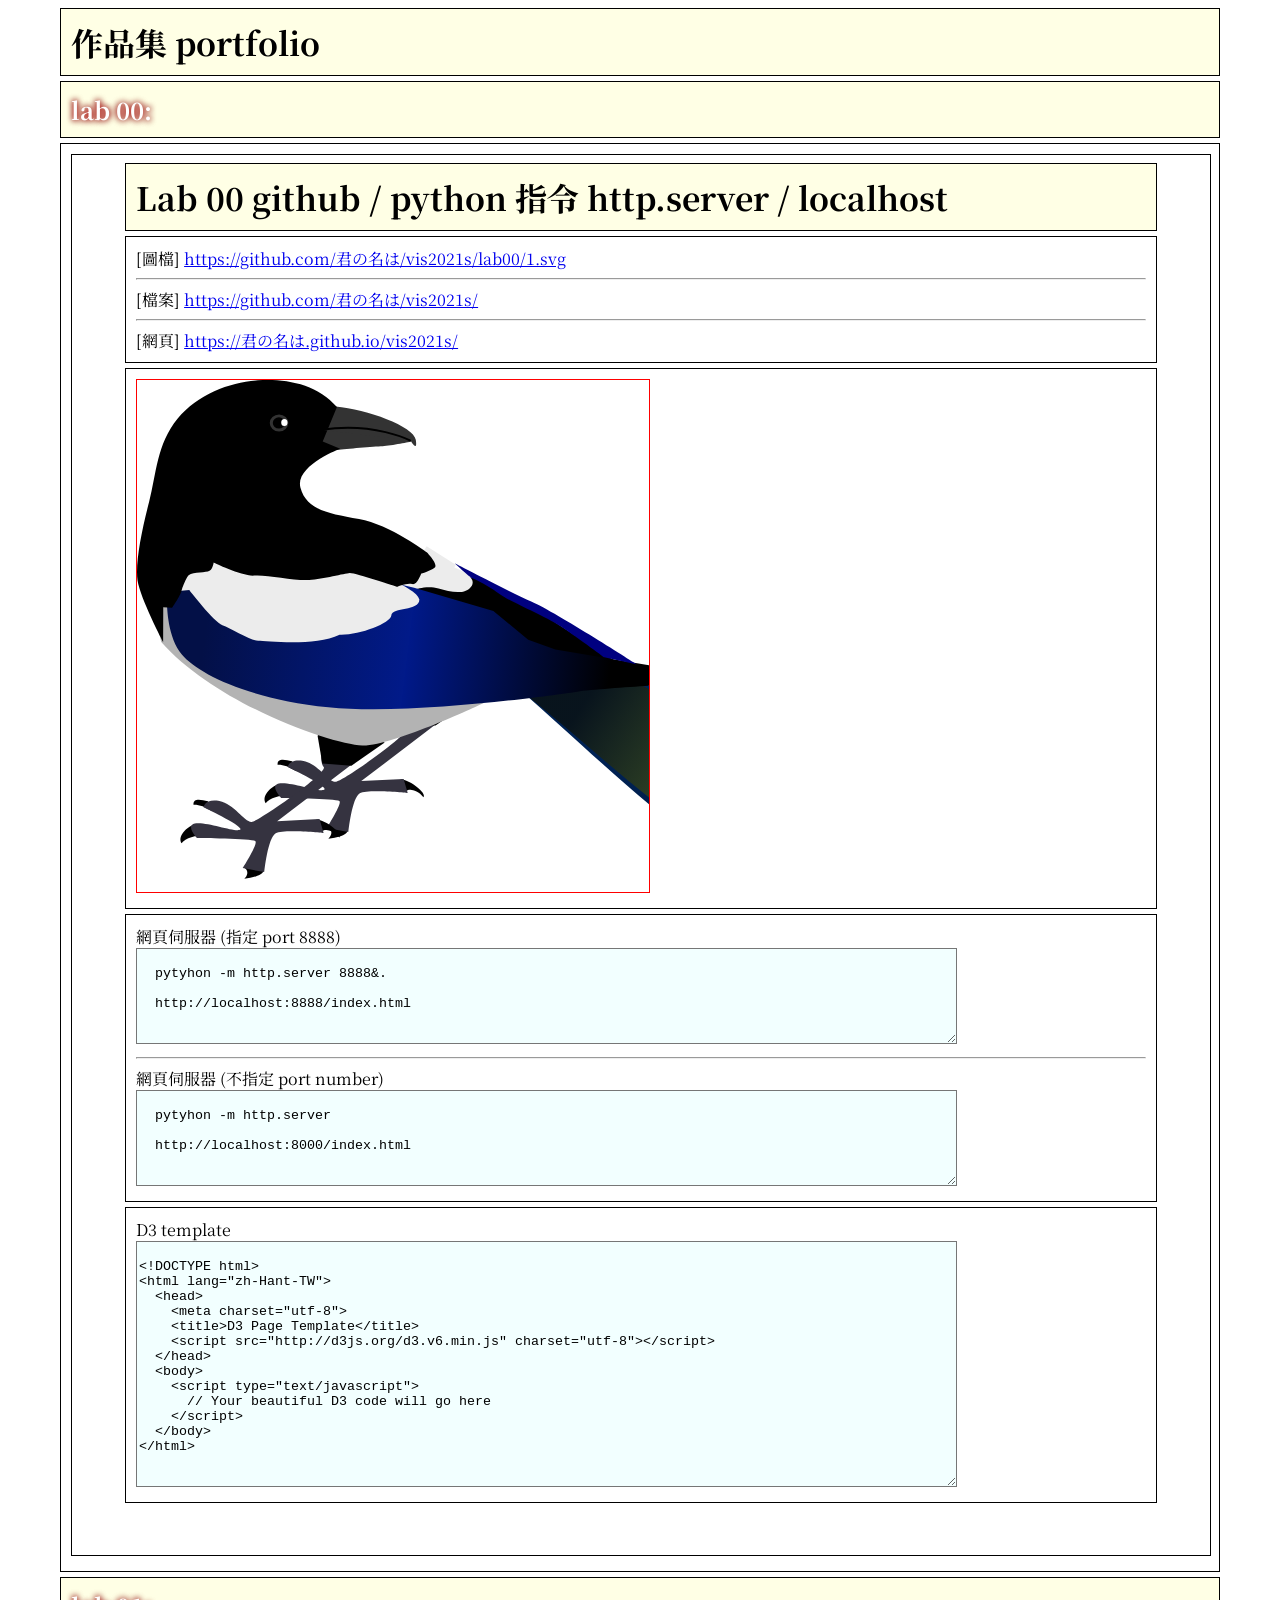
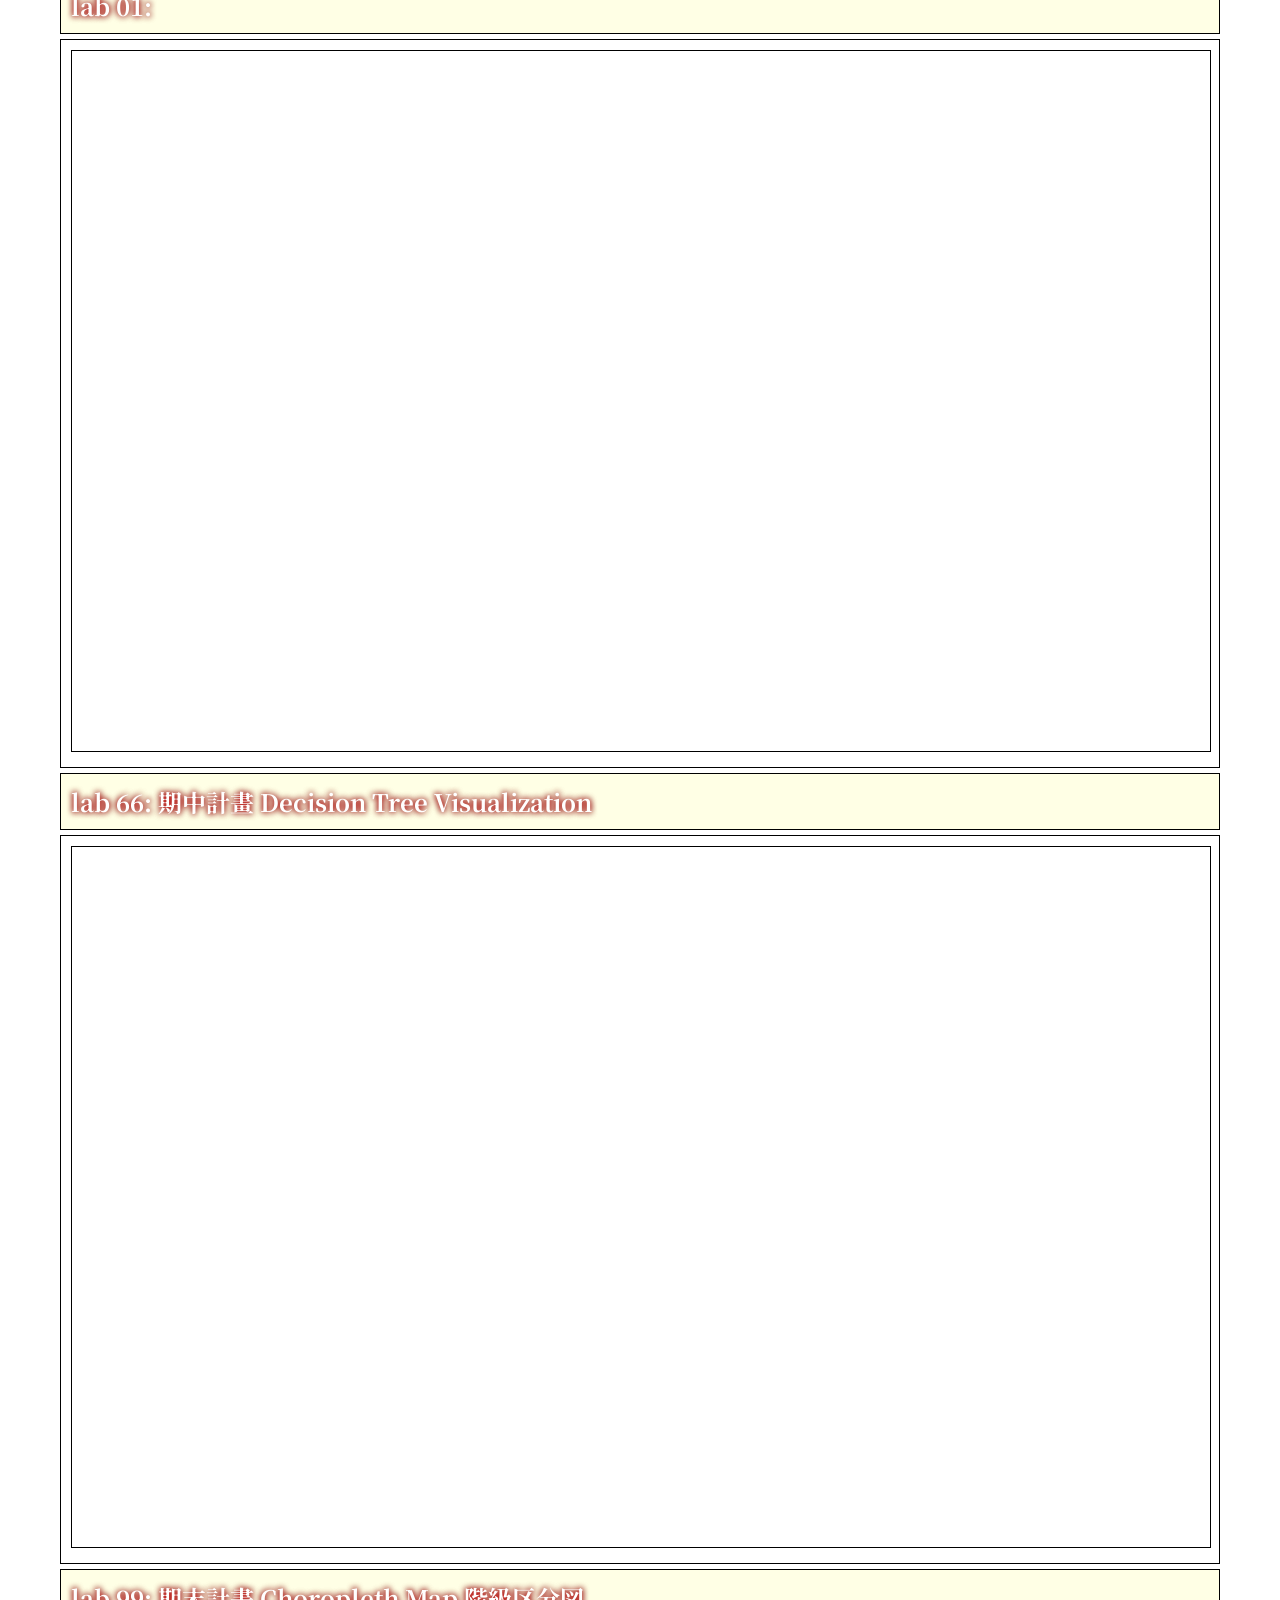
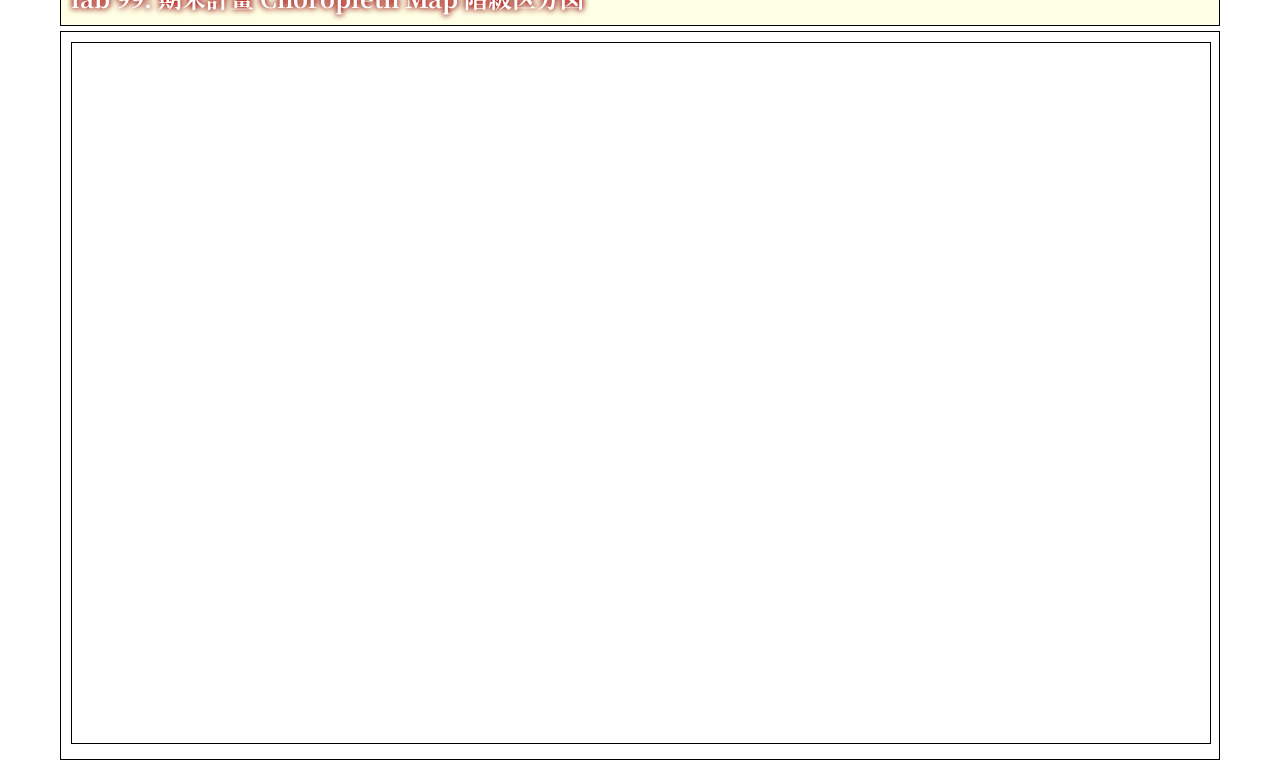
==== index.html @ 49a942c2 "first commit" ====
<!DOCTYPE html>
<html lang="zh-Hant-TW">
<head>
    <meta charset="utf-8">
    <title>作品集</title>
    <script src="http://d3js.org/d3.v6.min.js" charset="utf-8"></script>
    <style type="text/css">
      @import url('https://fonts.googleapis.com/css2?family=Noto+Serif+JP:wght@900&display=swap');

      h1 {
        background-color: rgba(255, 255, 0, 0.1);
        font-family: 'Noto Serif JP', serif;
        font-size: 24pt;
        border: solid 1px black;
        width: 90%;
        margin: 5px auto;
        padding: 10px;
      }

      h3 {
        background-color: rgba(255, 255, 0, 0.1);
        color: white; 
        text-shadow: 0 0 6px #FF0000, 0 0 6px #000000;
        font-family: 'Noto Serif JP', serif;
        font-size: 18pt;
        border: solid 1px black;
        width: 90%;
        margin: 5px auto;
        padding: 10px;
      }

      div {
        font-family: 'Noto Serif JP', serif;
        font-size: 12pt;
        border: solid 1px black;
        width: 90%;
        margin: 5px auto;
        padding: 10px;
      }

      iframe:hover, div:hover, ul:hover, h1:hover, h3:hover {
        background-color: rgba(255, 255, 128, 0.1);
        /* offset-x | offset-y | blur-radius | spread-radius | color */
        box-shadow: 0px 0px 5px 5px rgba(128, 255, 255, 0.5);
      }

      iframe {
        border: 1px black solid;
      }
    </style>
</head>
<body>



<h1>作品集 portfolio</h1>

<h3> lab 00: </h3>
<div>
    <iframe src="./lab00/index.html" width="100%" height="1400" seamless="seamless" scrolling="yes" frameborder="0" allowtransparency="true"> </iframe>
</div>

<h3> lab 01: </h3>
<div>
    <iframe src="./lab01/index.html" width="100%" height="700" seamless="seamless" scrolling="yes" frameborder="0" allowtransparency="true"> </iframe>
</div>

<h3> lab 66: 期中計畫 Decision Tree Visualization </h3>
<div>
    <iframe src="./lab99/index.html" width="100%" height="700" seamless="seamless" scrolling="yes" frameborder="0" allowtransparency="true"> </iframe>
</div>

<h3> lab 99: 期末計畫  Choropleth Map 階級区分図 </h3>
<div>
    <iframe src="./lab99/index.html" width="100%" height="700" seamless="seamless" scrolling="yes" frameborder="0" allowtransparency="true"> </iframe>
</div>


</body>
</html>
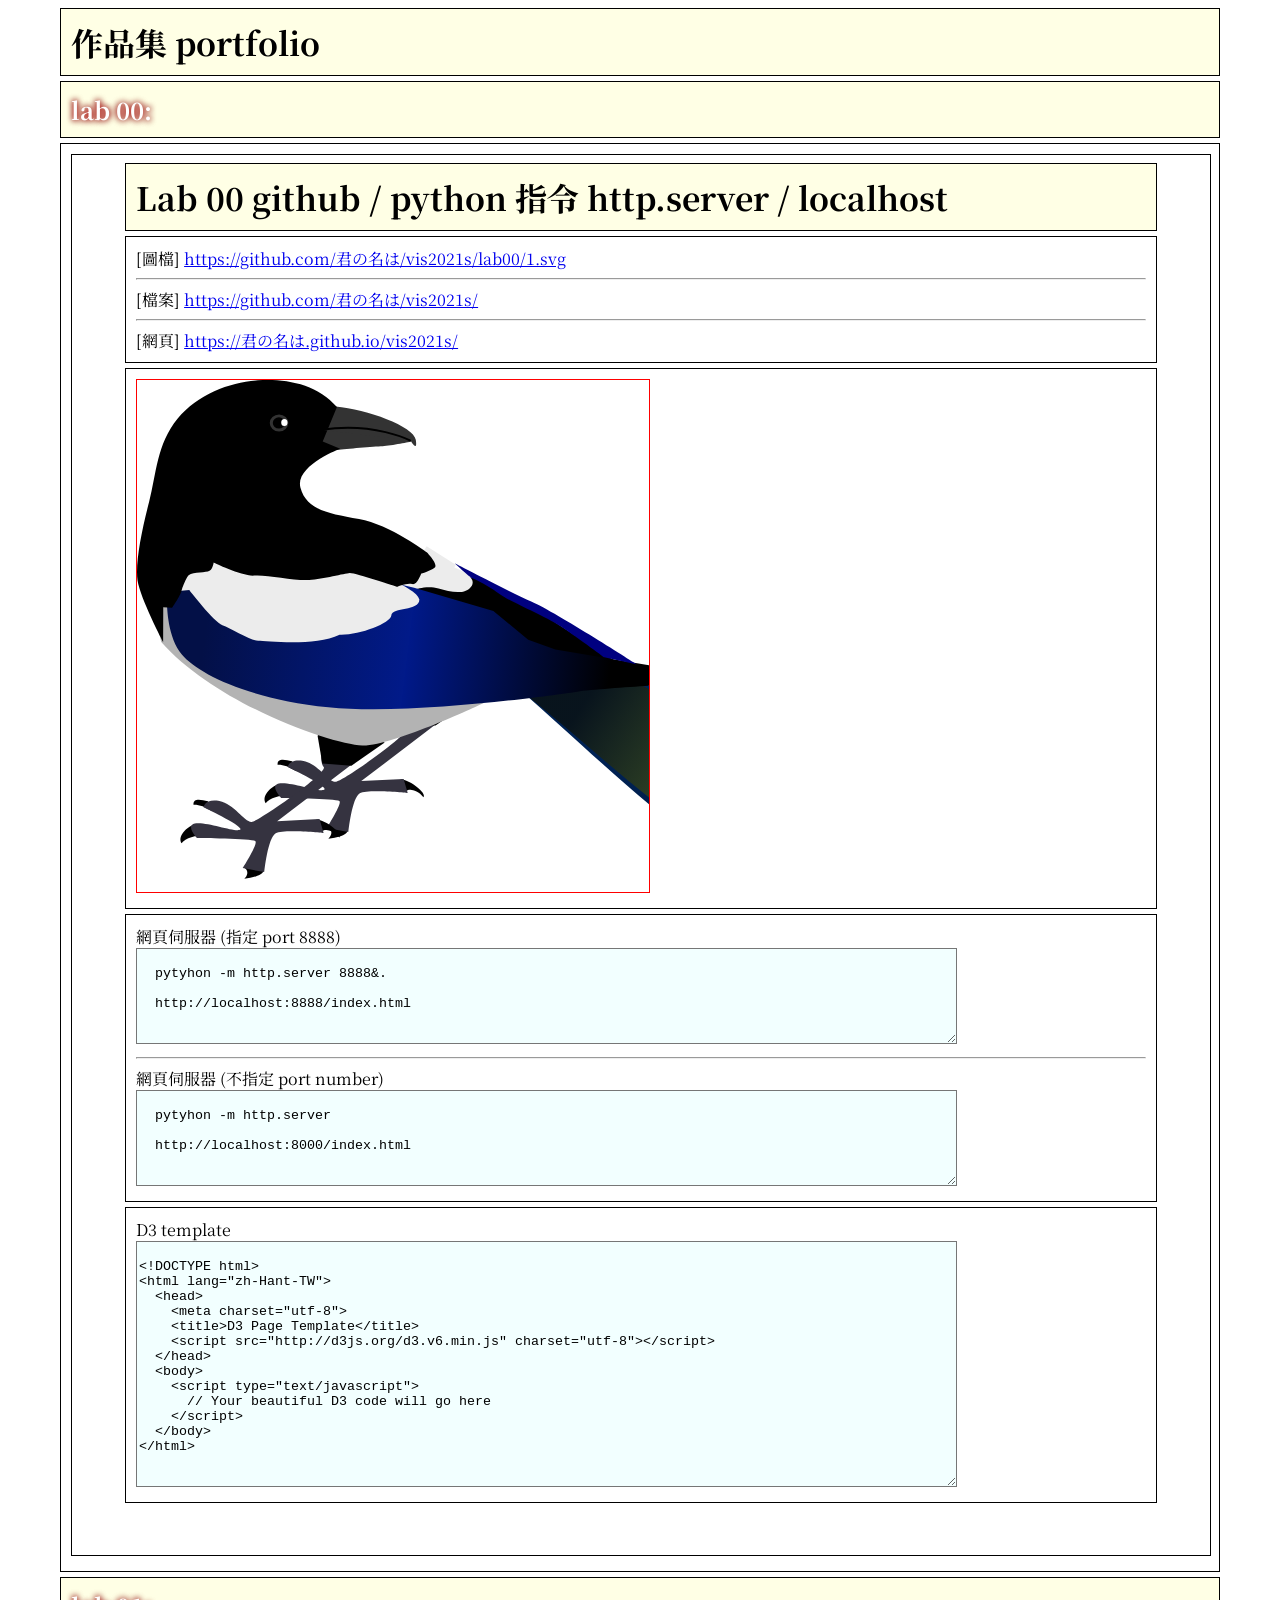
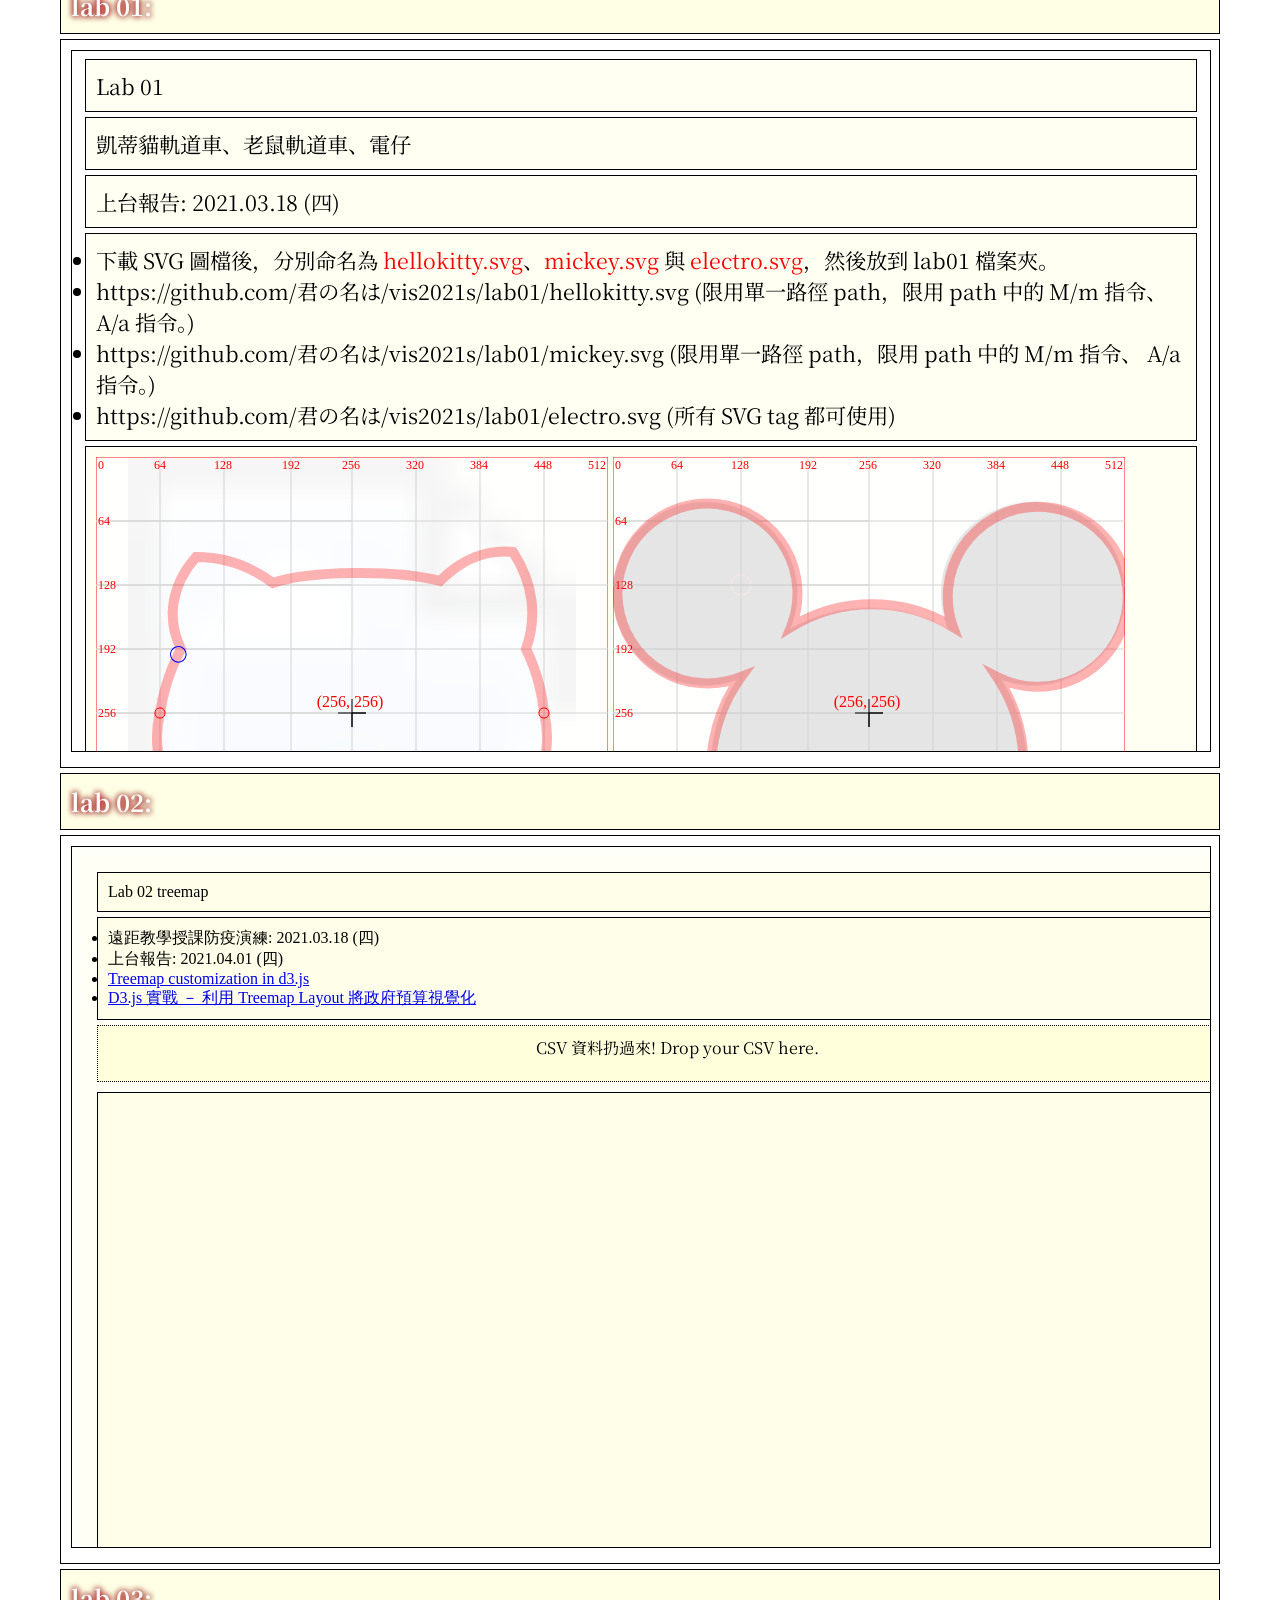
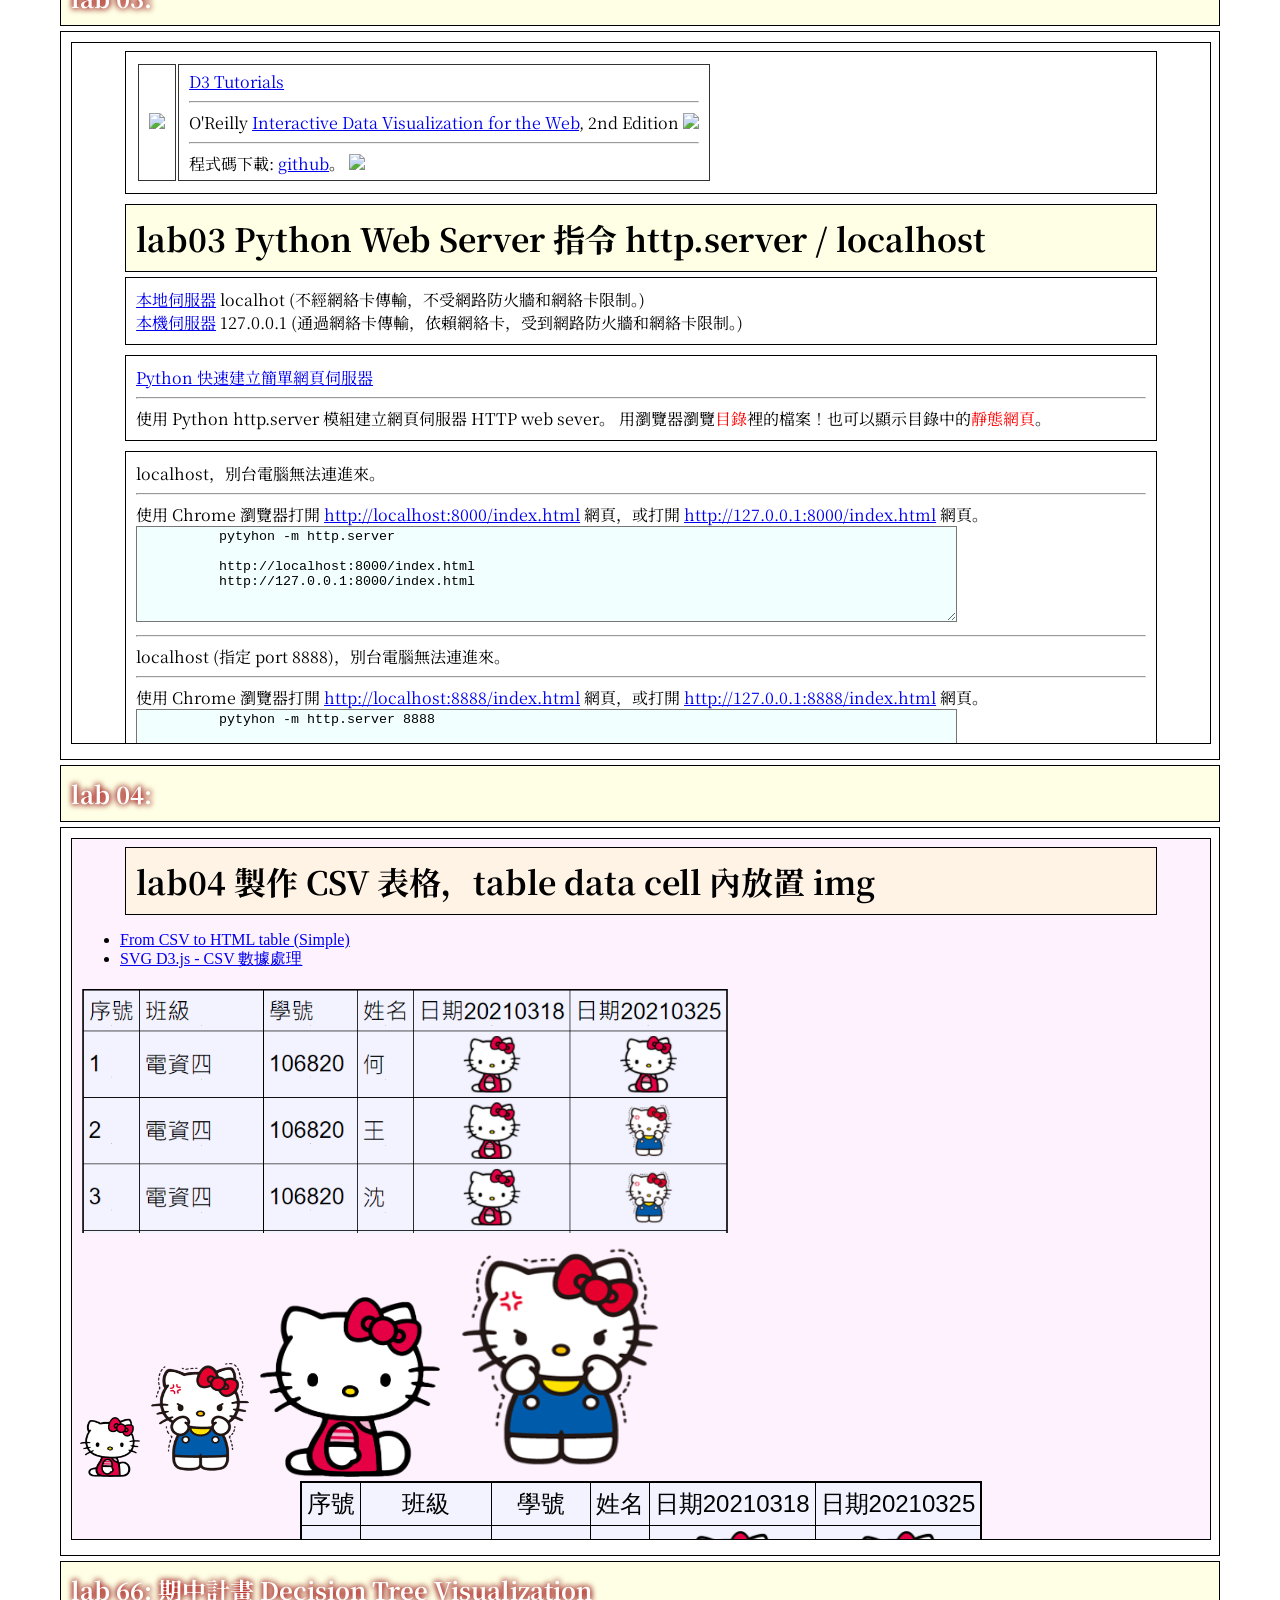
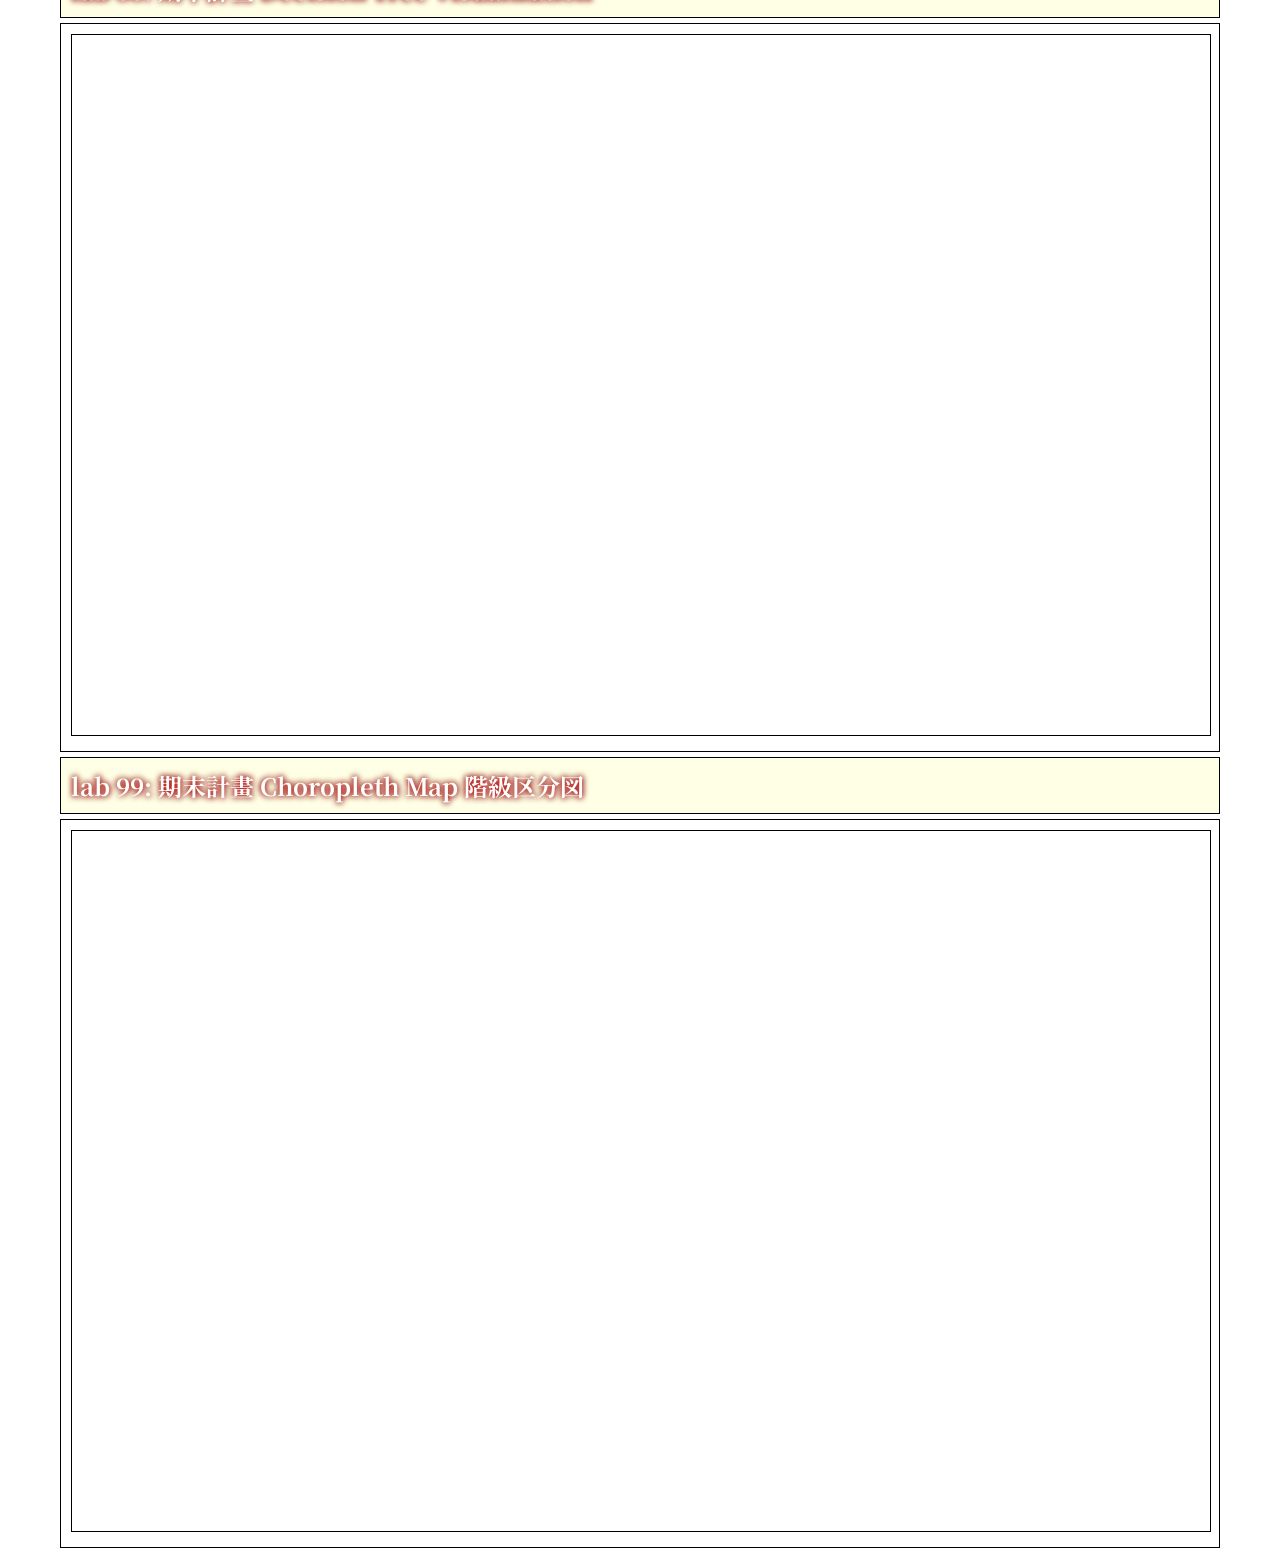
==== commit 20d973bf: "write hw 1~4" ====
--- a/index.html
+++ b/index.html
@@ -65,6 +65,21 @@
     <iframe src="./lab01/index.html" width="100%" height="700" seamless="seamless" scrolling="yes" frameborder="0" allowtransparency="true"> </iframe>
 </div>
 
+<h3> lab 02: </h3>
+<div>
+    <iframe src="./lab02/index.html" width="100%" height="700" seamless="seamless" scrolling="yes" frameborder="0" allowtransparency="true"> </iframe>
+</div>
+
+<h3> lab 03: </h3>
+<div>
+    <iframe src="./lab03/index.html" width="100%" height="700" seamless="seamless" scrolling="yes" frameborder="0" allowtransparency="true"> </iframe>
+</div>
+
+<h3> lab 04: </h3>
+<div>
+    <iframe src="./lab04/index.html" width="100%" height="700" seamless="seamless" scrolling="yes" frameborder="0" allowtransparency="true"> </iframe>
+</div>
+
 <h3> lab 66: 期中計畫 Decision Tree Visualization </h3>
 <div>
     <iframe src="./lab99/index.html" width="100%" height="700" seamless="seamless" scrolling="yes" frameborder="0" allowtransparency="true"> </iframe>
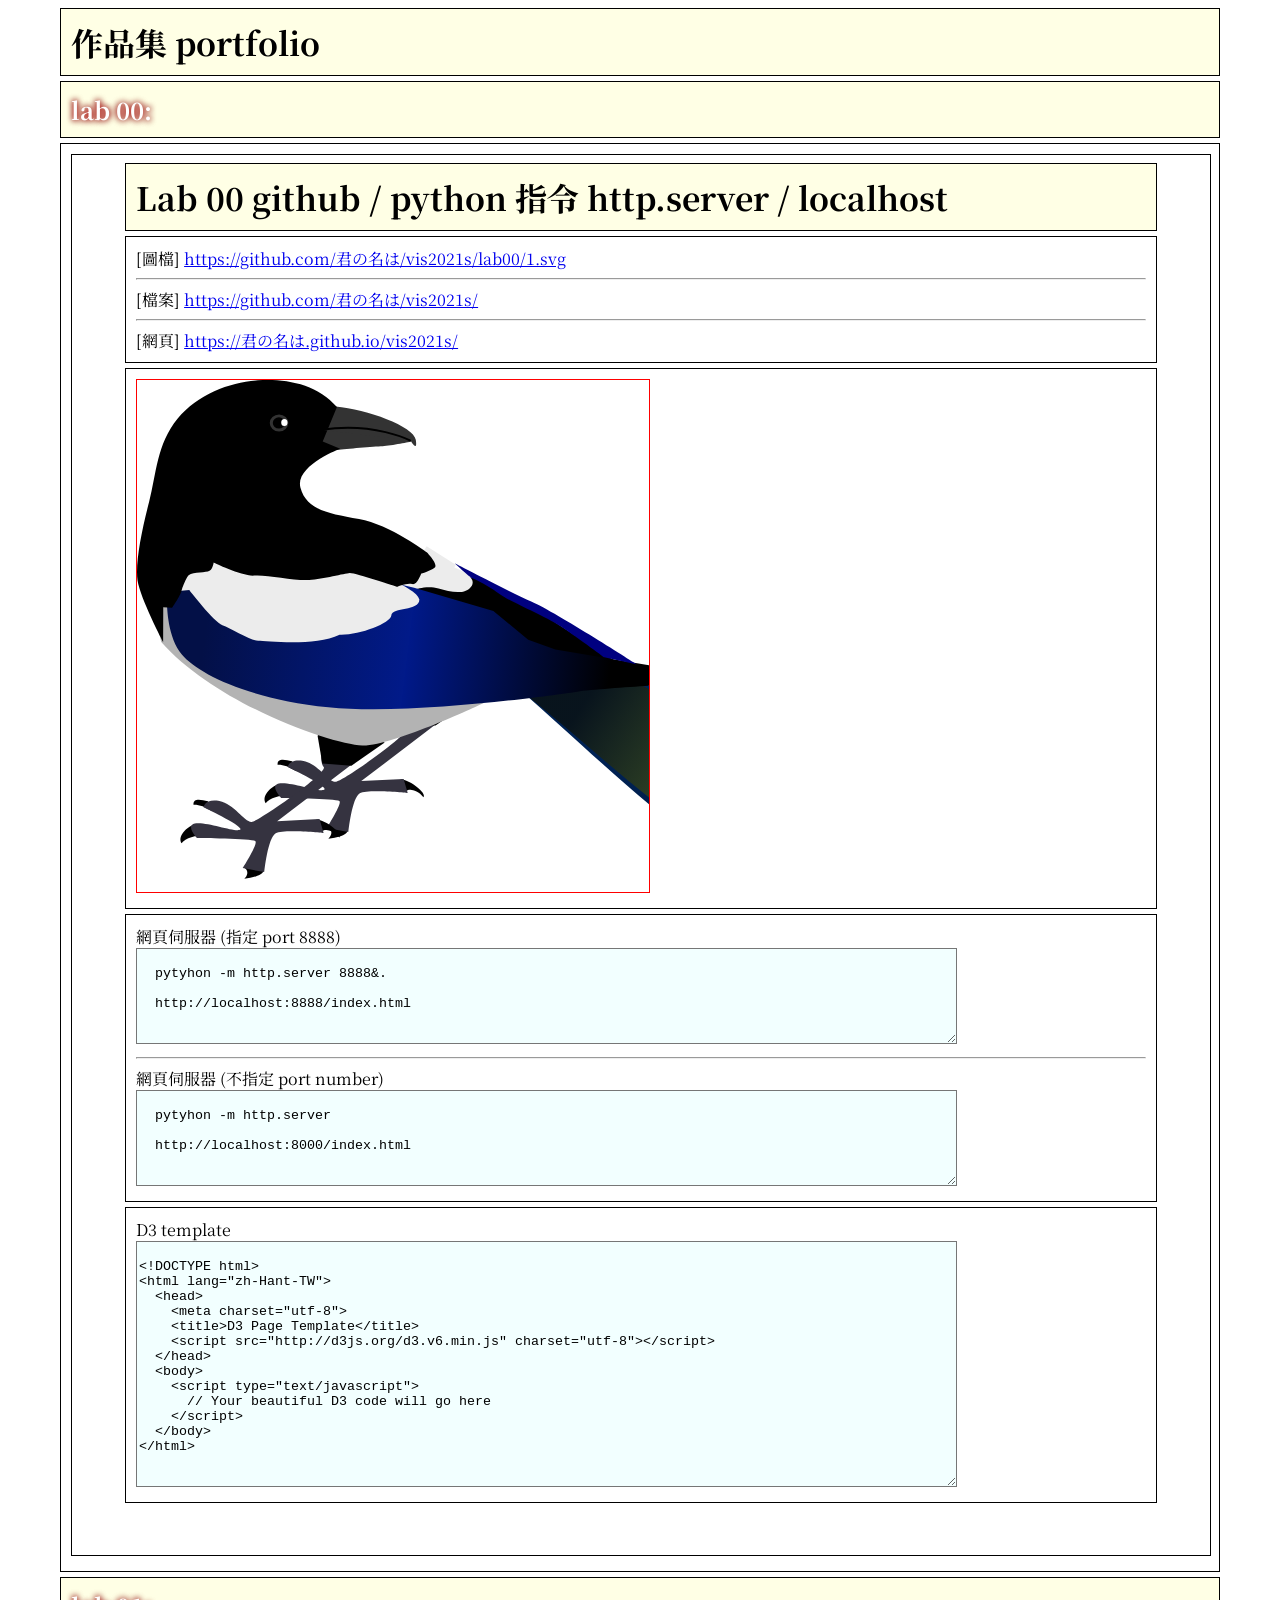
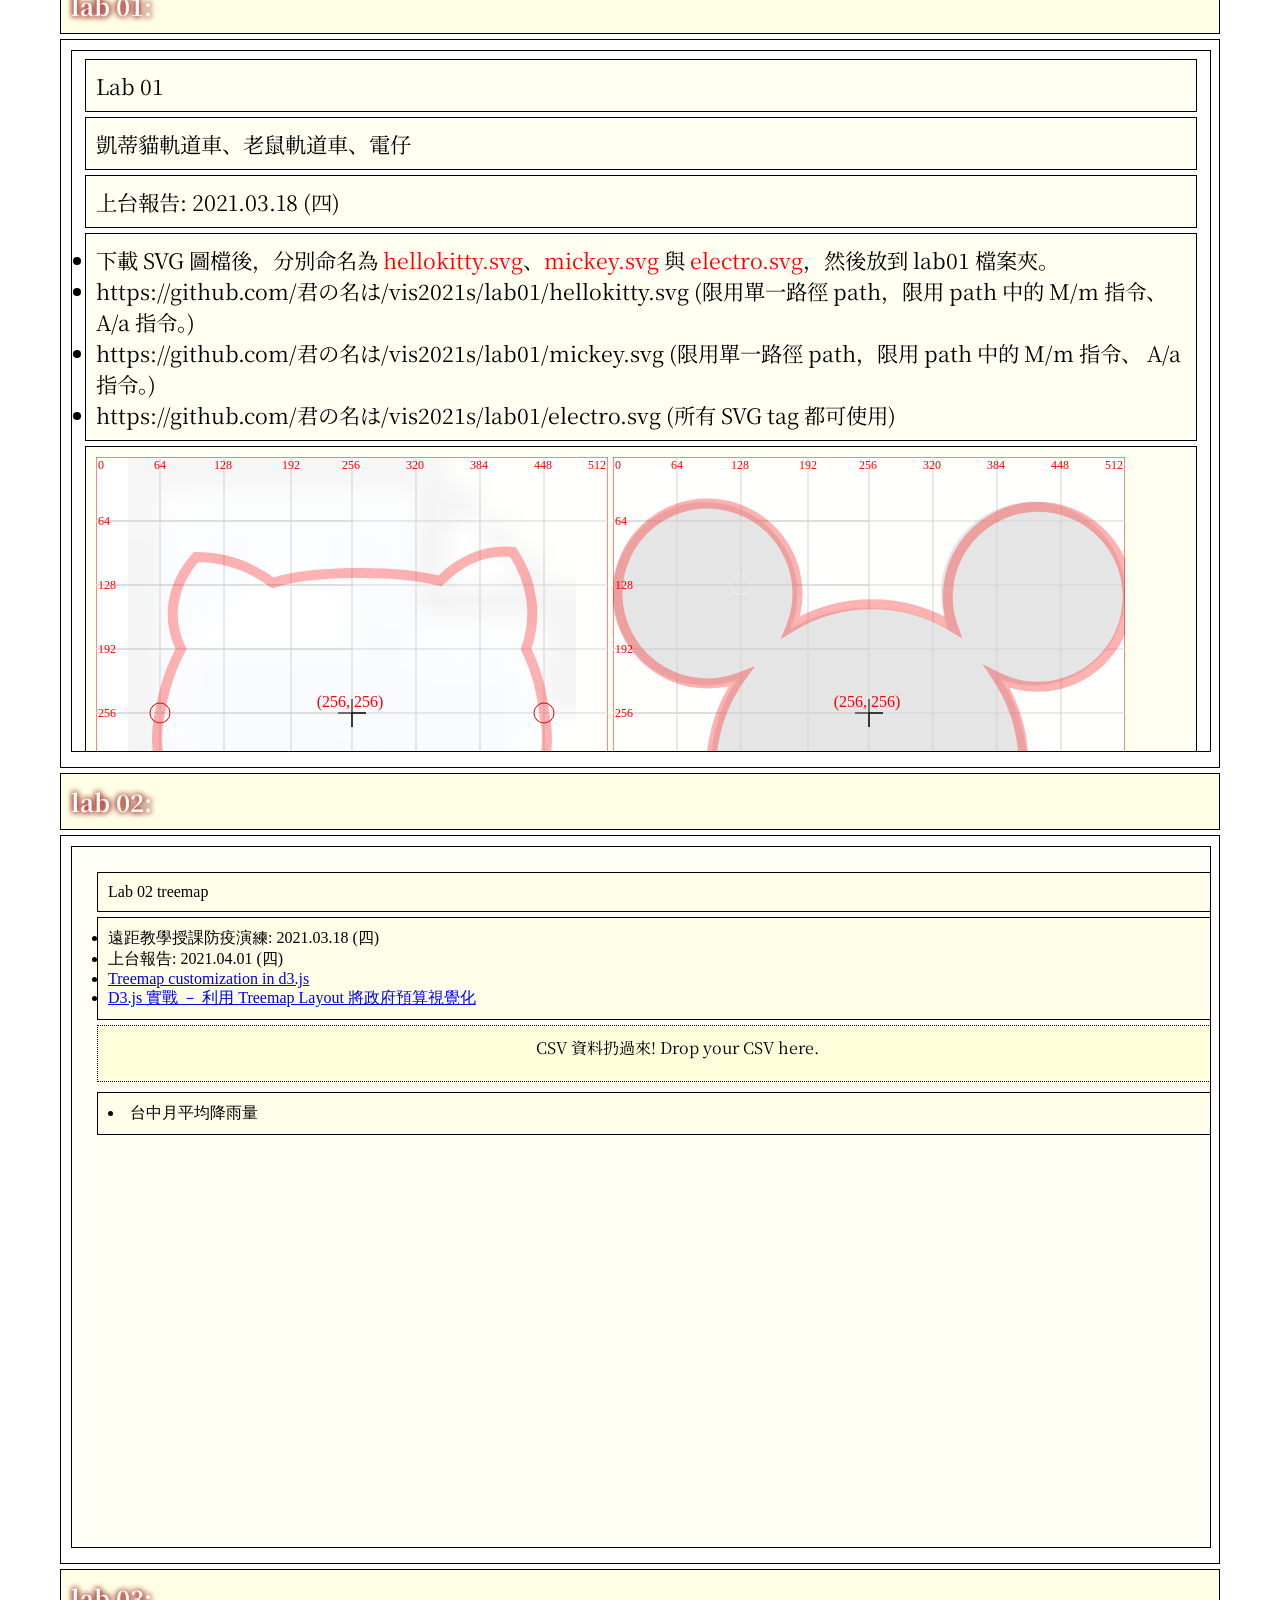
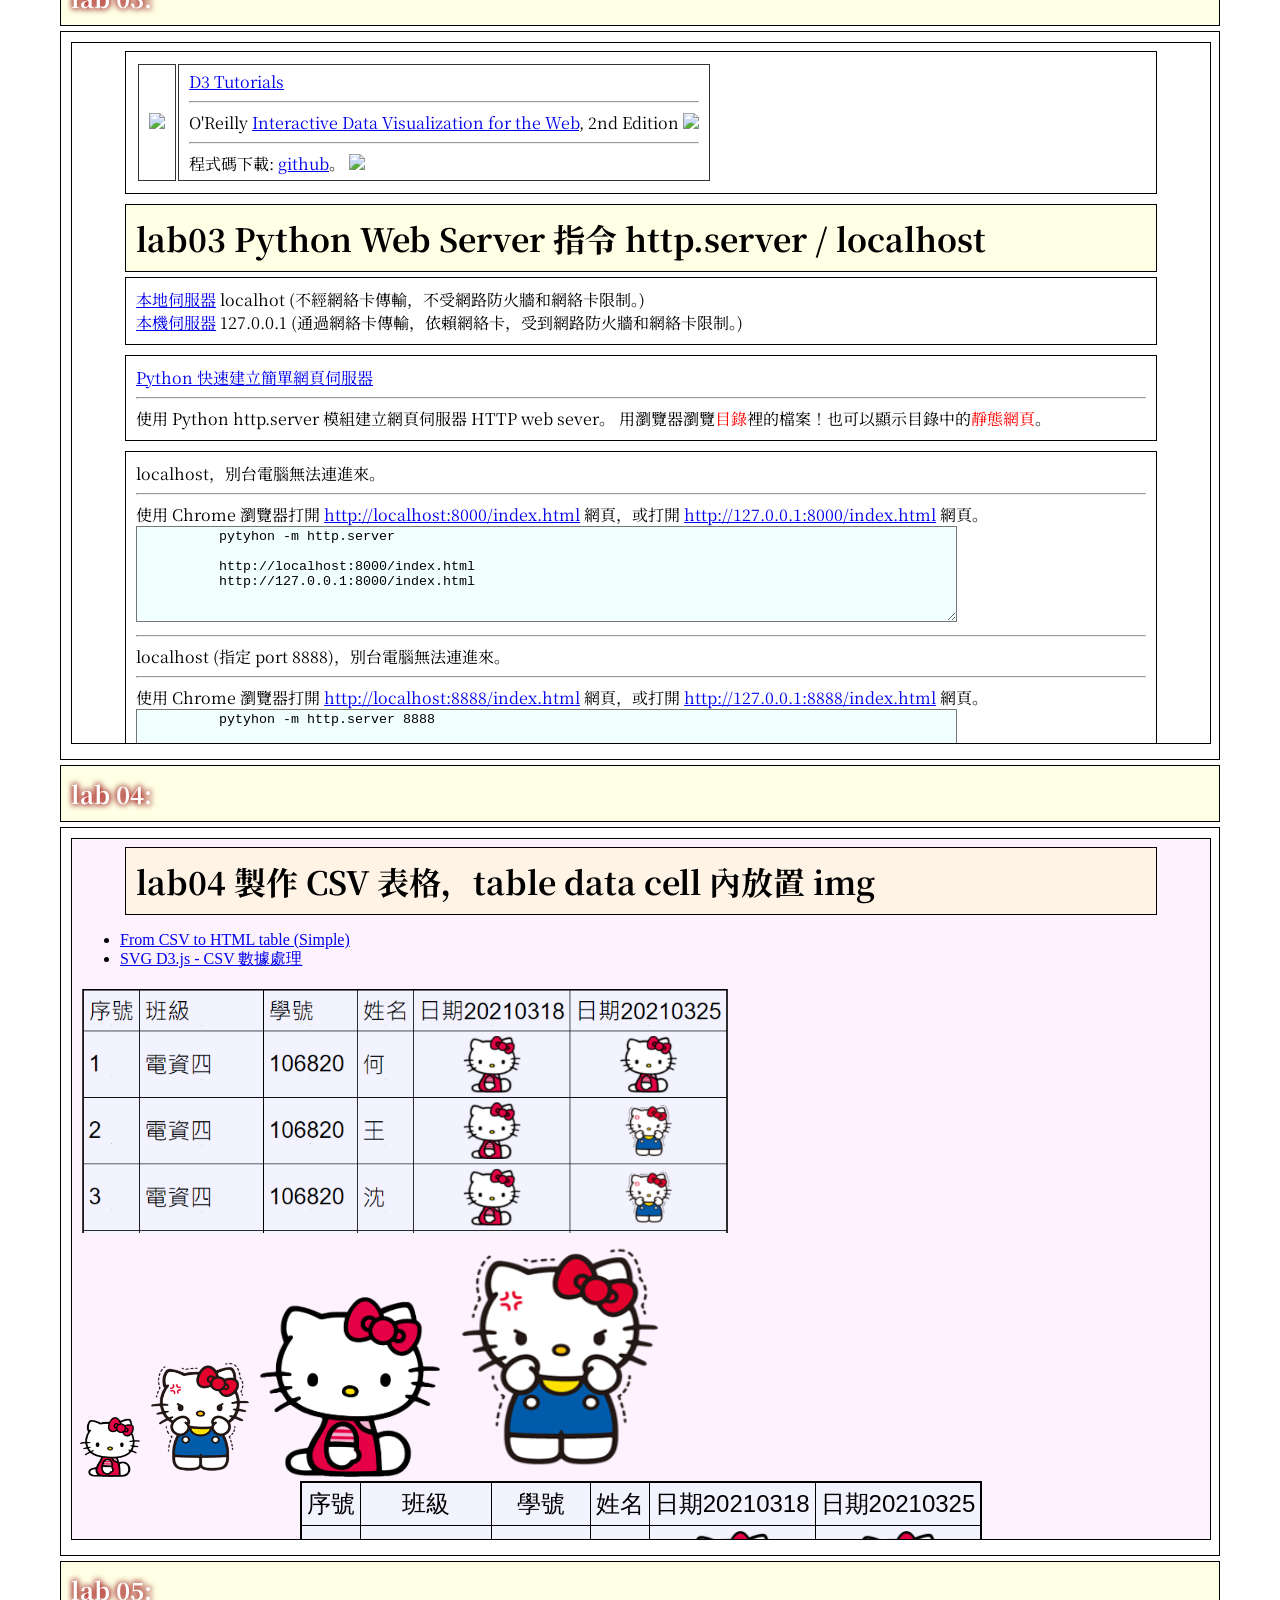
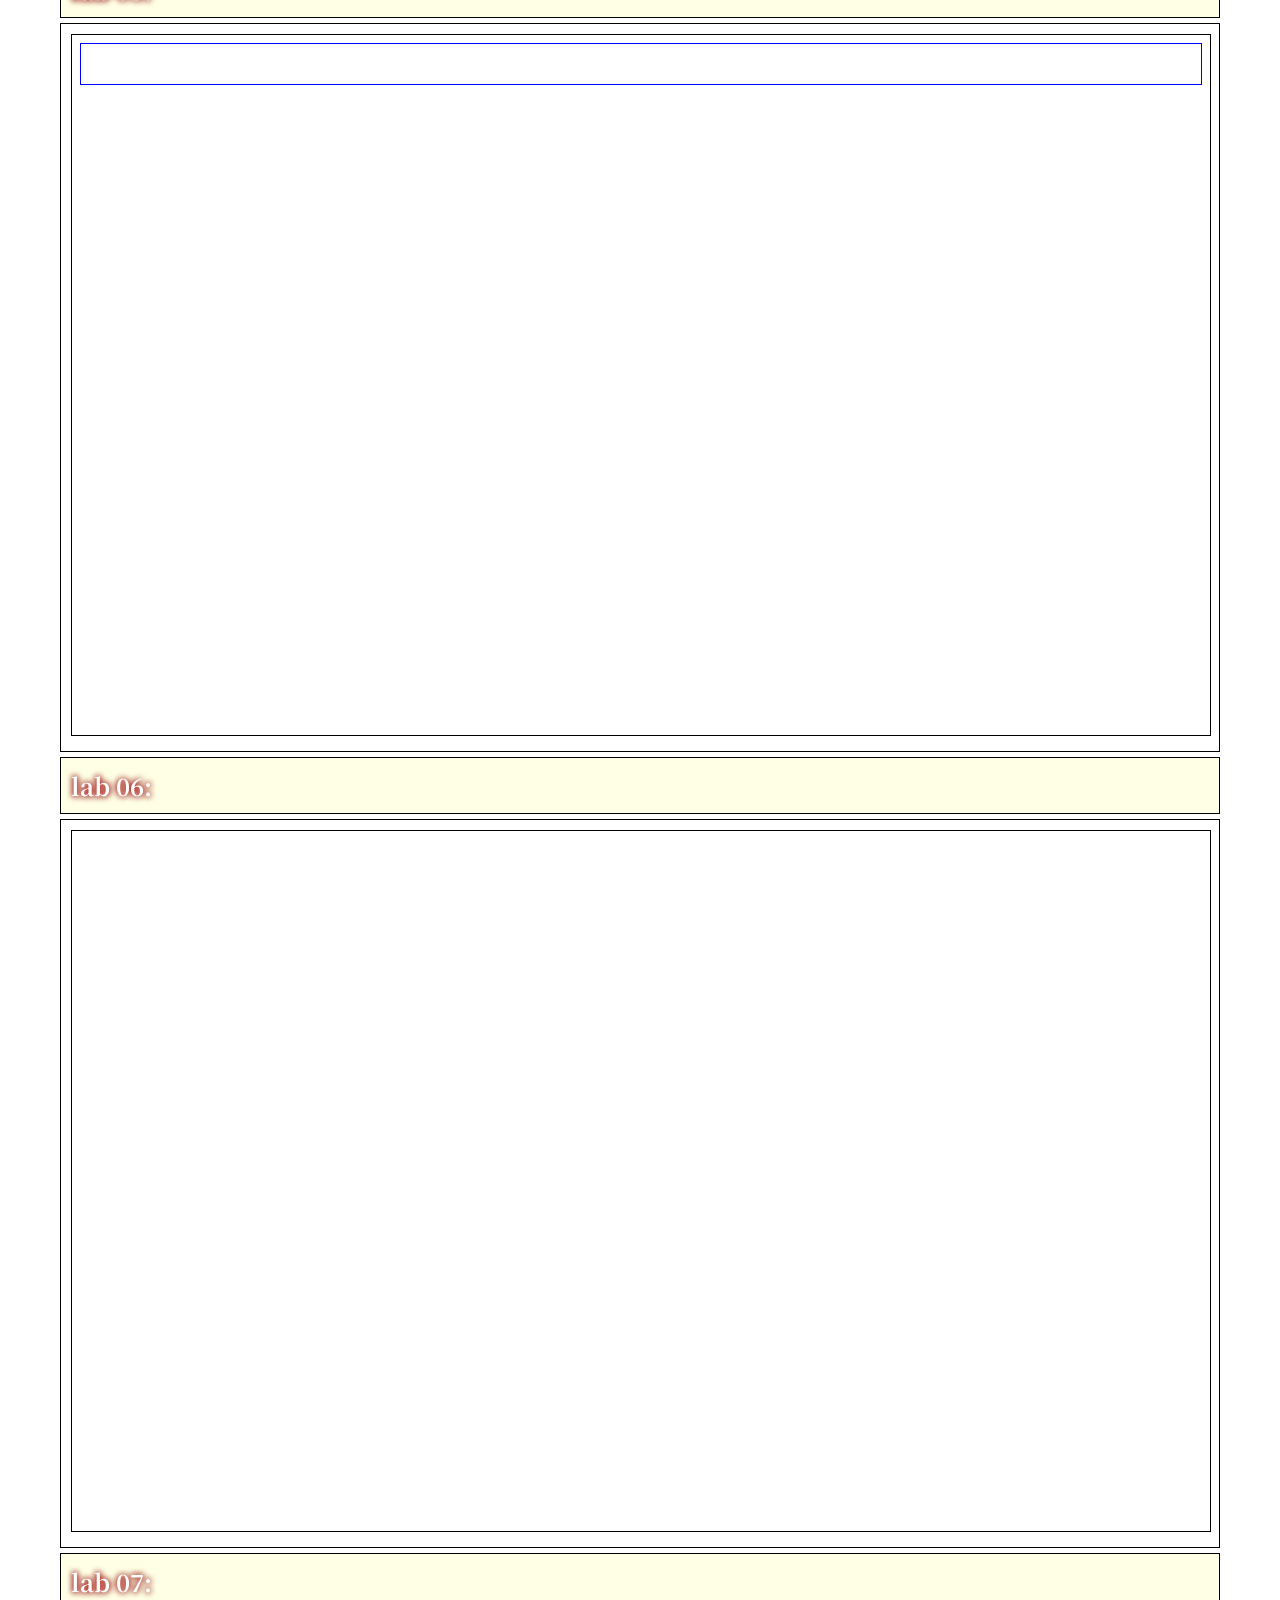
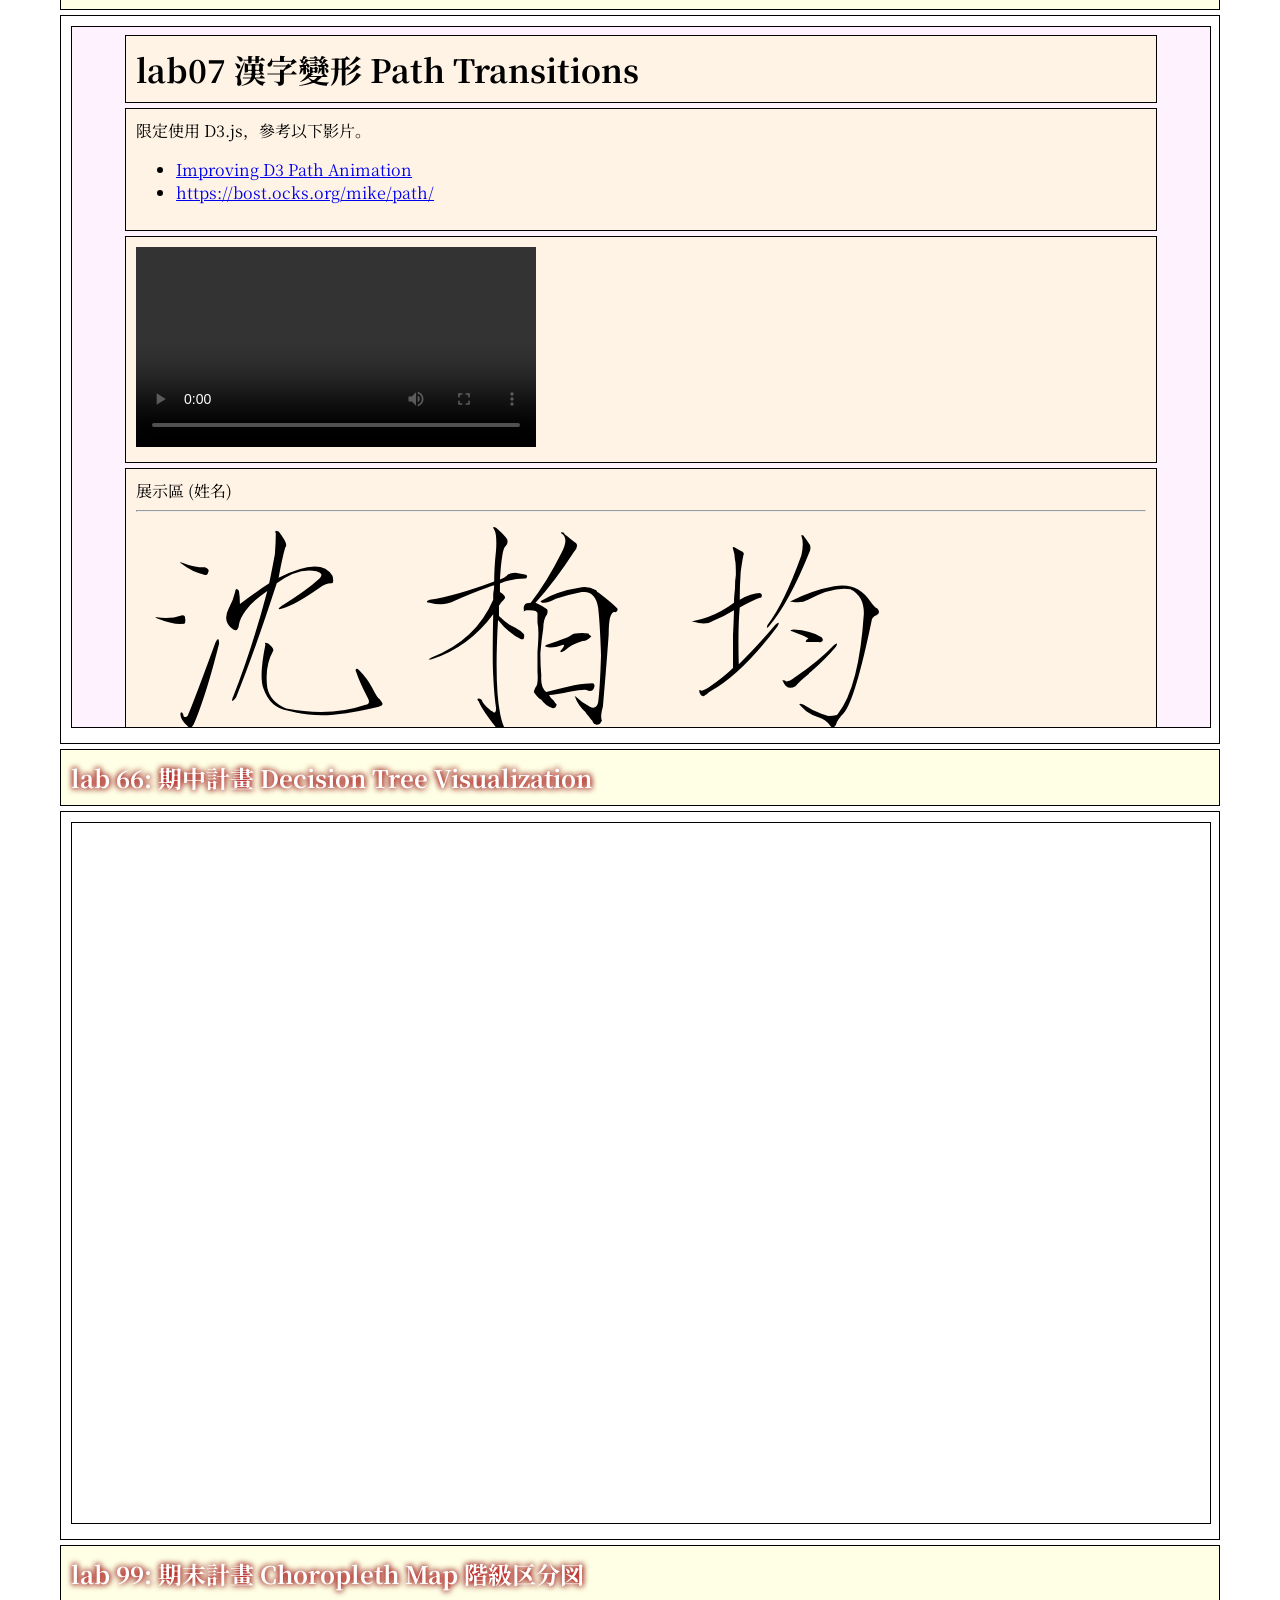
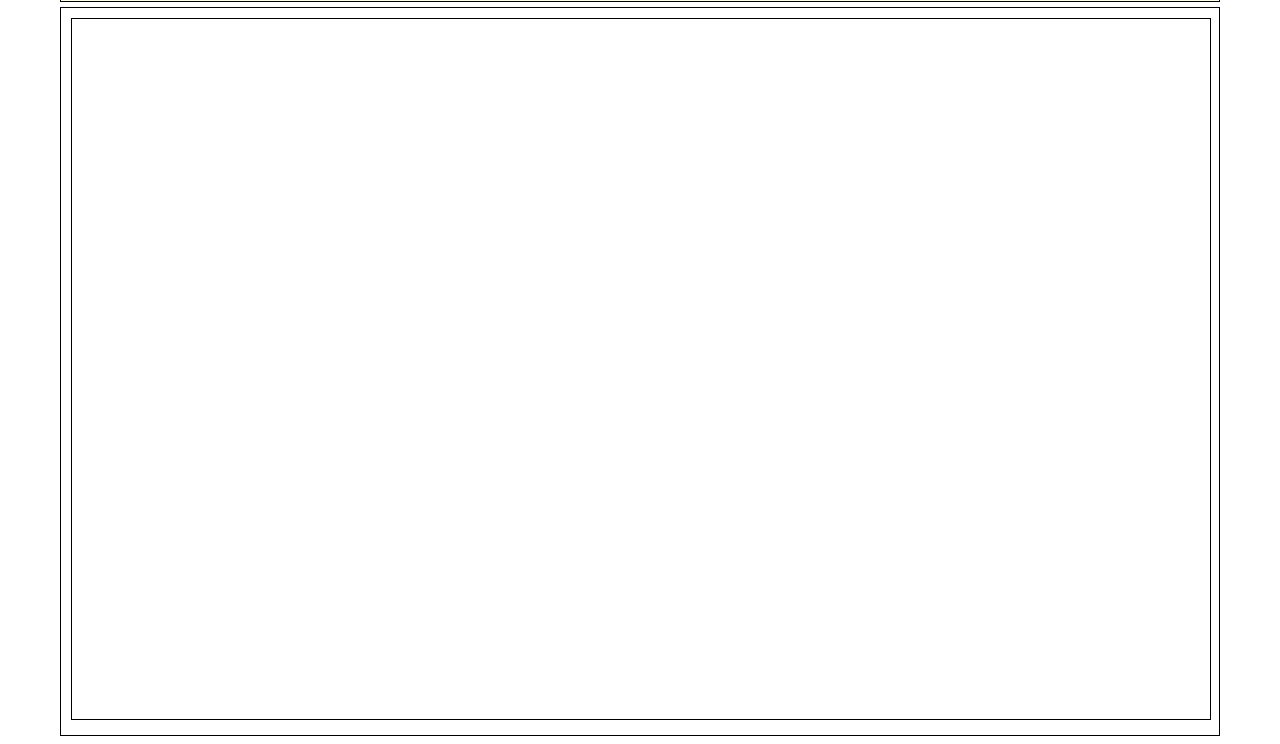
==== commit ce845832: "add lab7 8" ====
--- a/index.html
+++ b/index.html
@@ -80,6 +80,24 @@
     <iframe src="./lab04/index.html" width="100%" height="700" seamless="seamless" scrolling="yes" frameborder="0" allowtransparency="true"> </iframe>
 </div>
 
+<h3> lab 05: </h3>
+<div>
+    <iframe src="./lab05/index.html" width="100%" height="700" seamless="seamless" scrolling="yes" frameborder="0" allowtransparency="true"> </iframe>
+</div>
+
+<h3> lab 06: </h3>
+<div>
+    <iframe src="./lab06/index.html" width="100%" height="700" seamless="seamless" scrolling="yes" frameborder="0" allowtransparency="true"> </iframe>
+</div>
+
+<h3> lab 07: </h3>
+<div>
+    <iframe src="./lab07/index.html" width="100%" height="700" seamless="seamless" scrolling="yes" frameborder="0" allowtransparency="true"> </iframe>
+</div>
+
+
+
+
 <h3> lab 66: 期中計畫 Decision Tree Visualization </h3>
 <div>
     <iframe src="./lab99/index.html" width="100%" height="700" seamless="seamless" scrolling="yes" frameborder="0" allowtransparency="true"> </iframe>
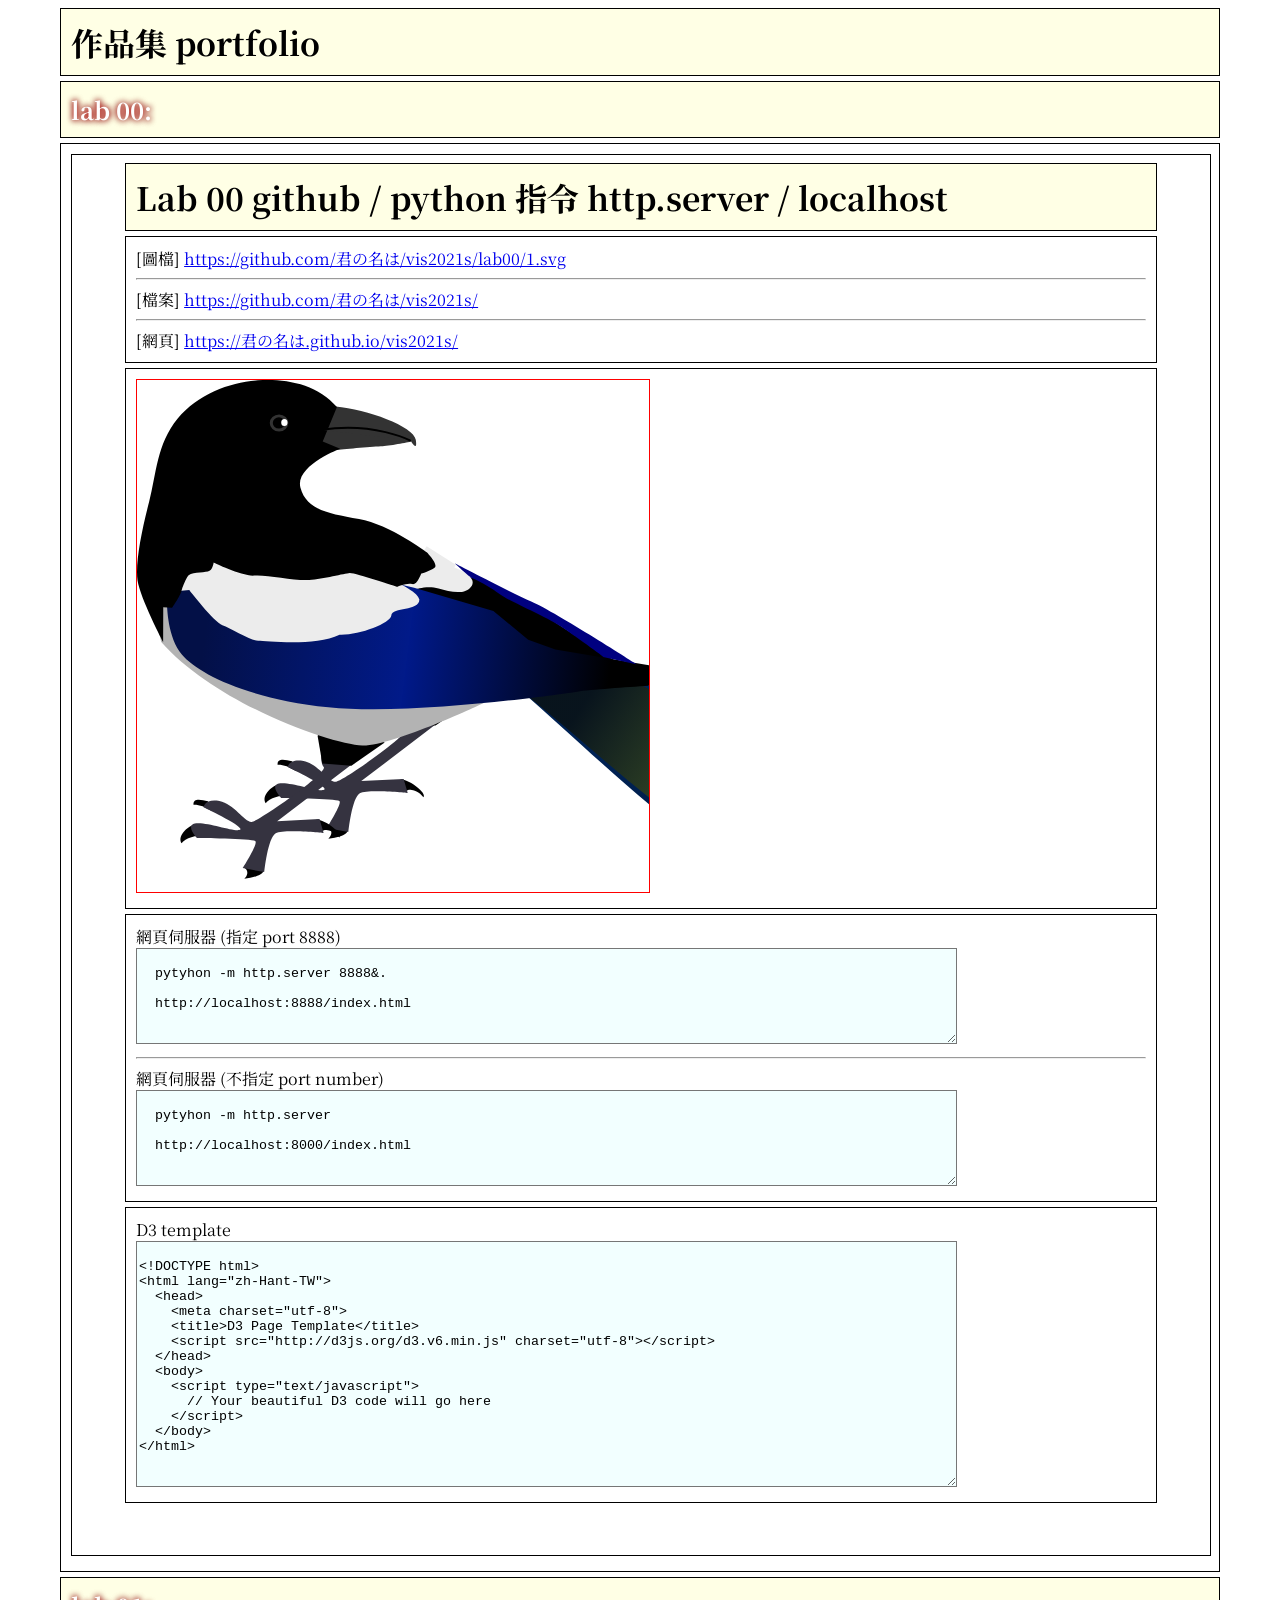
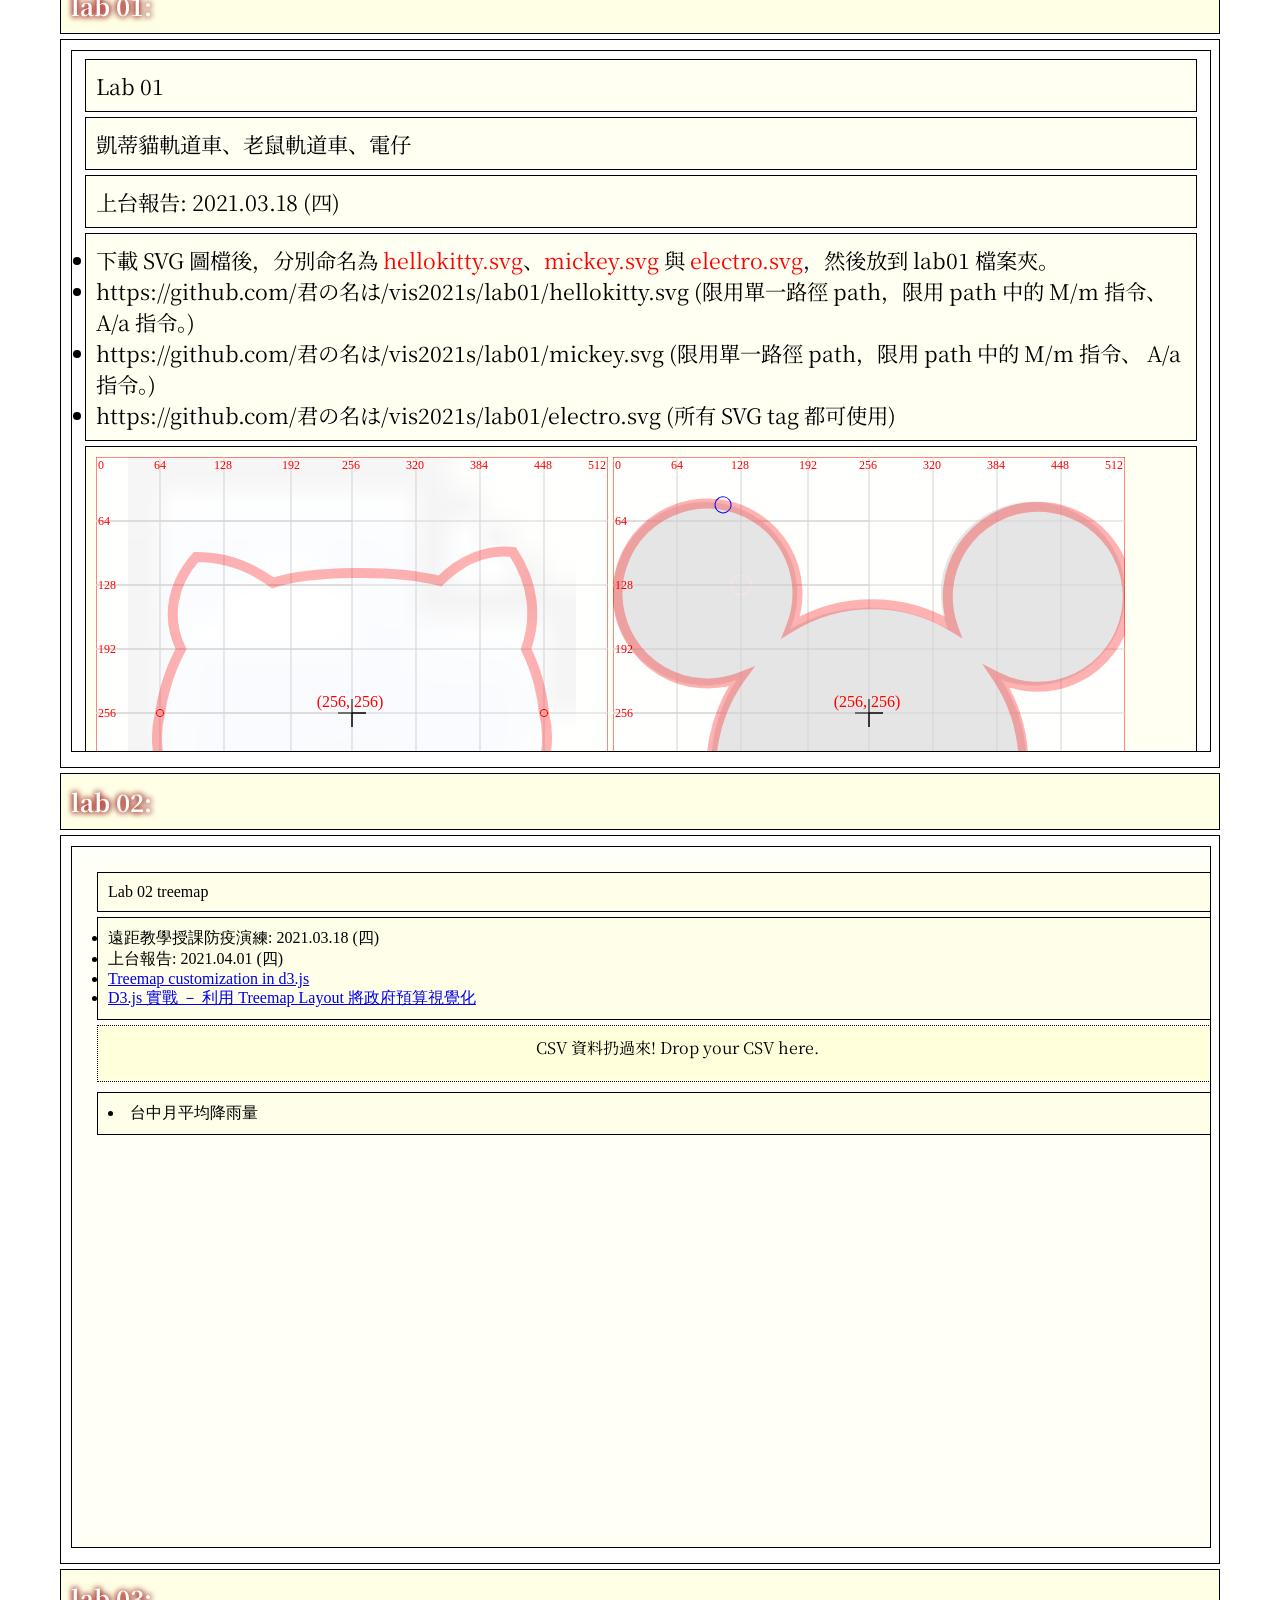
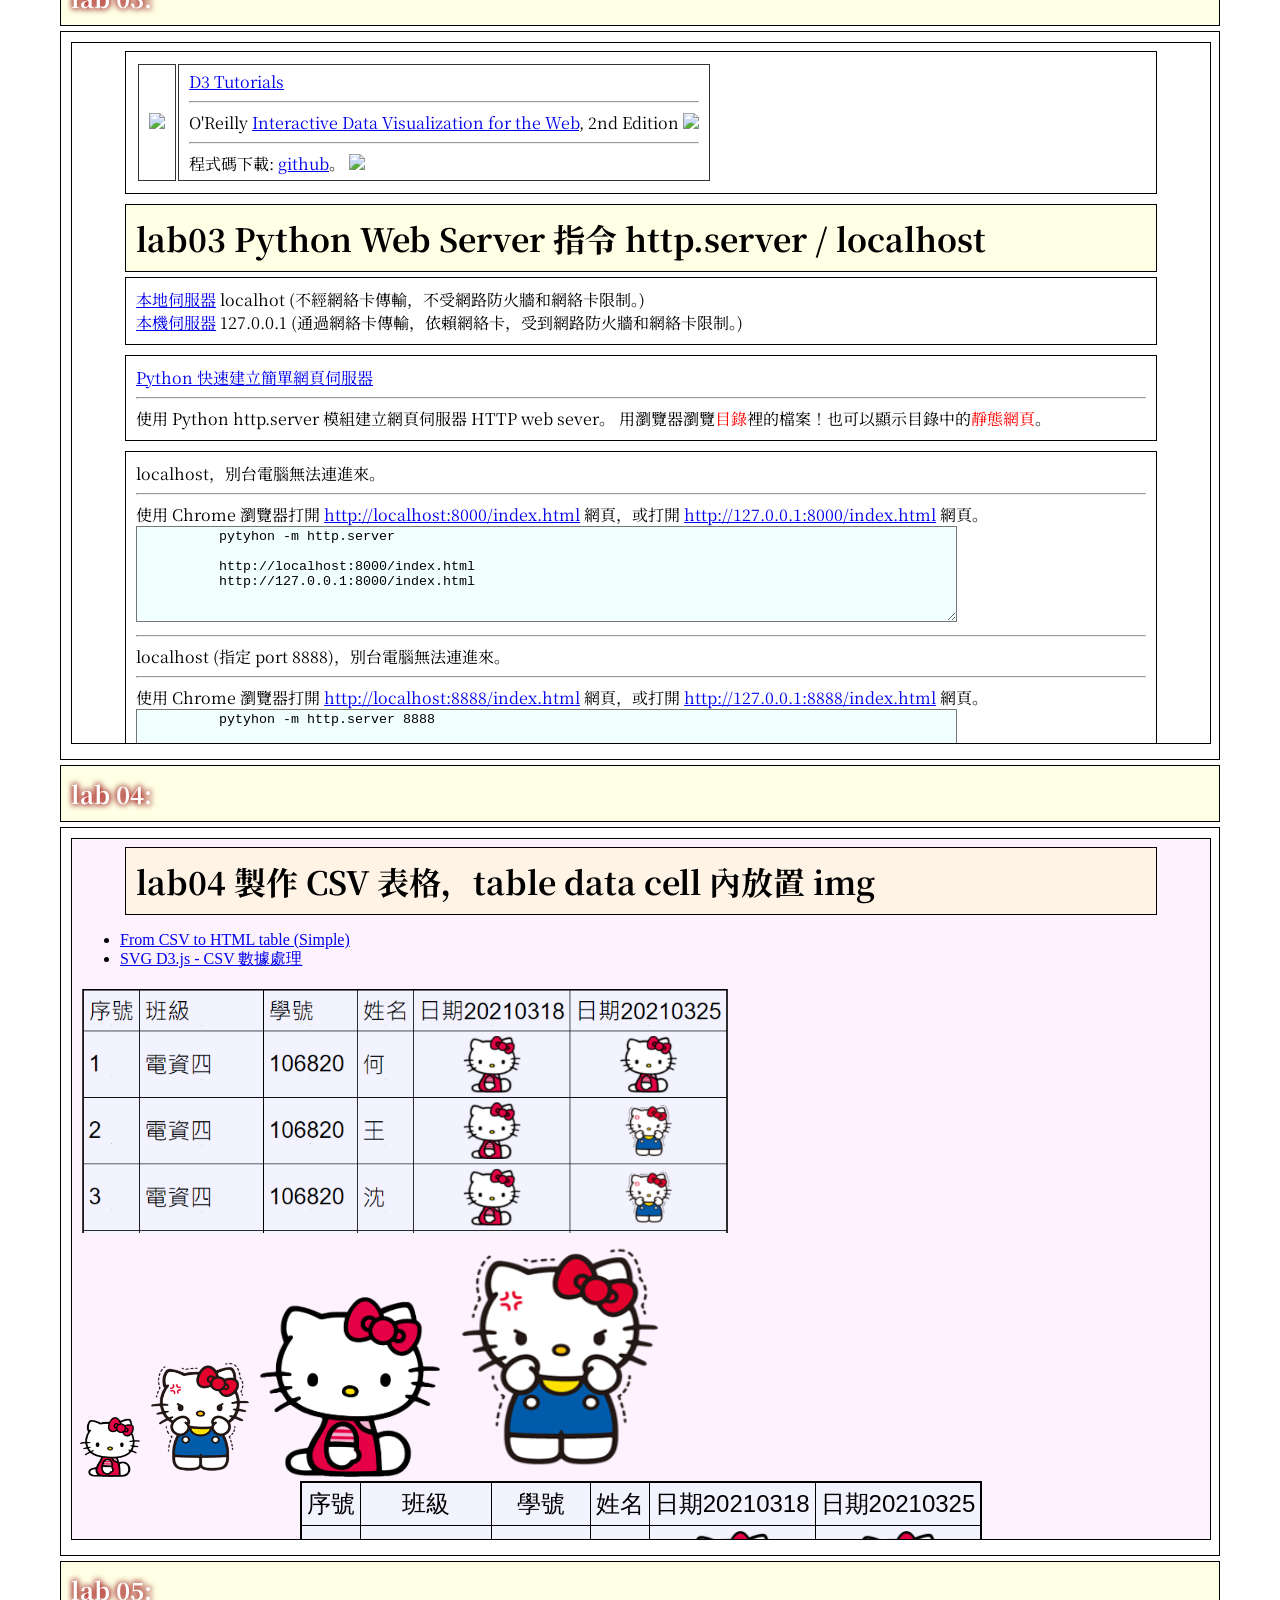
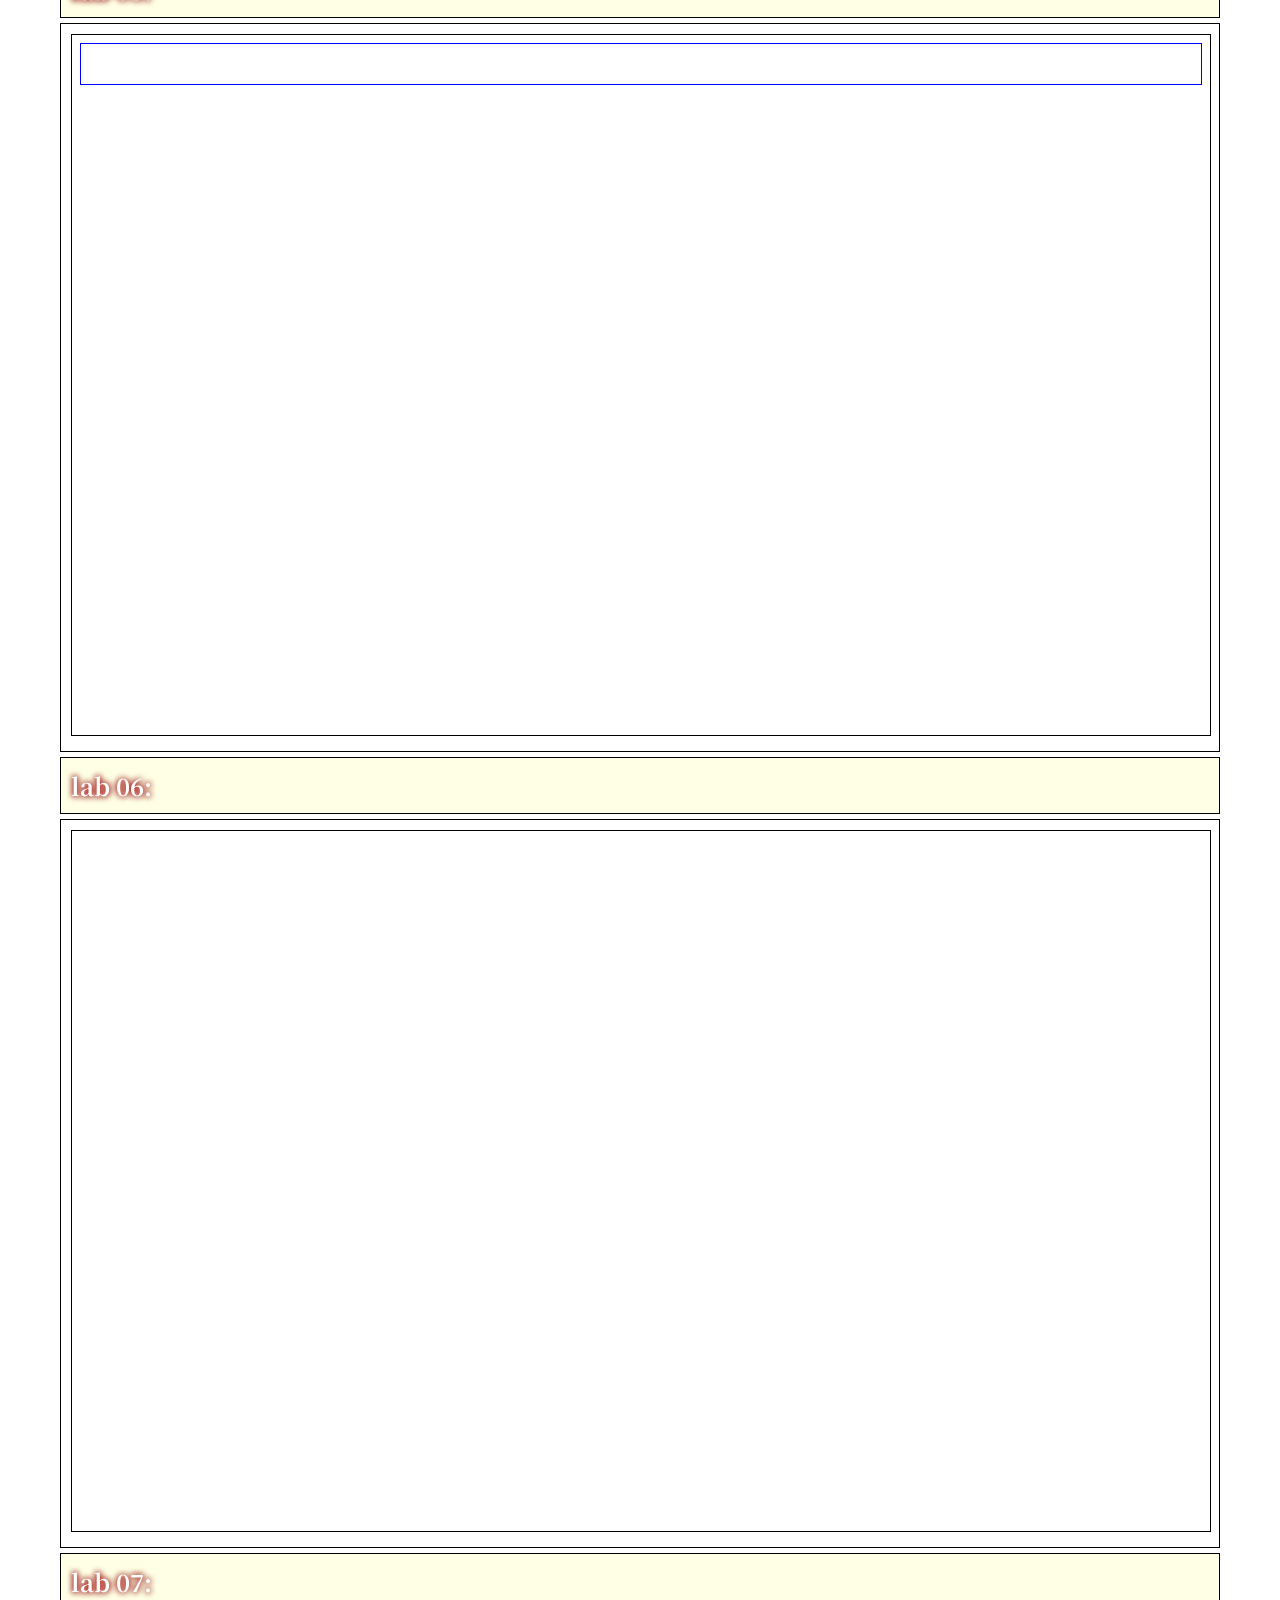
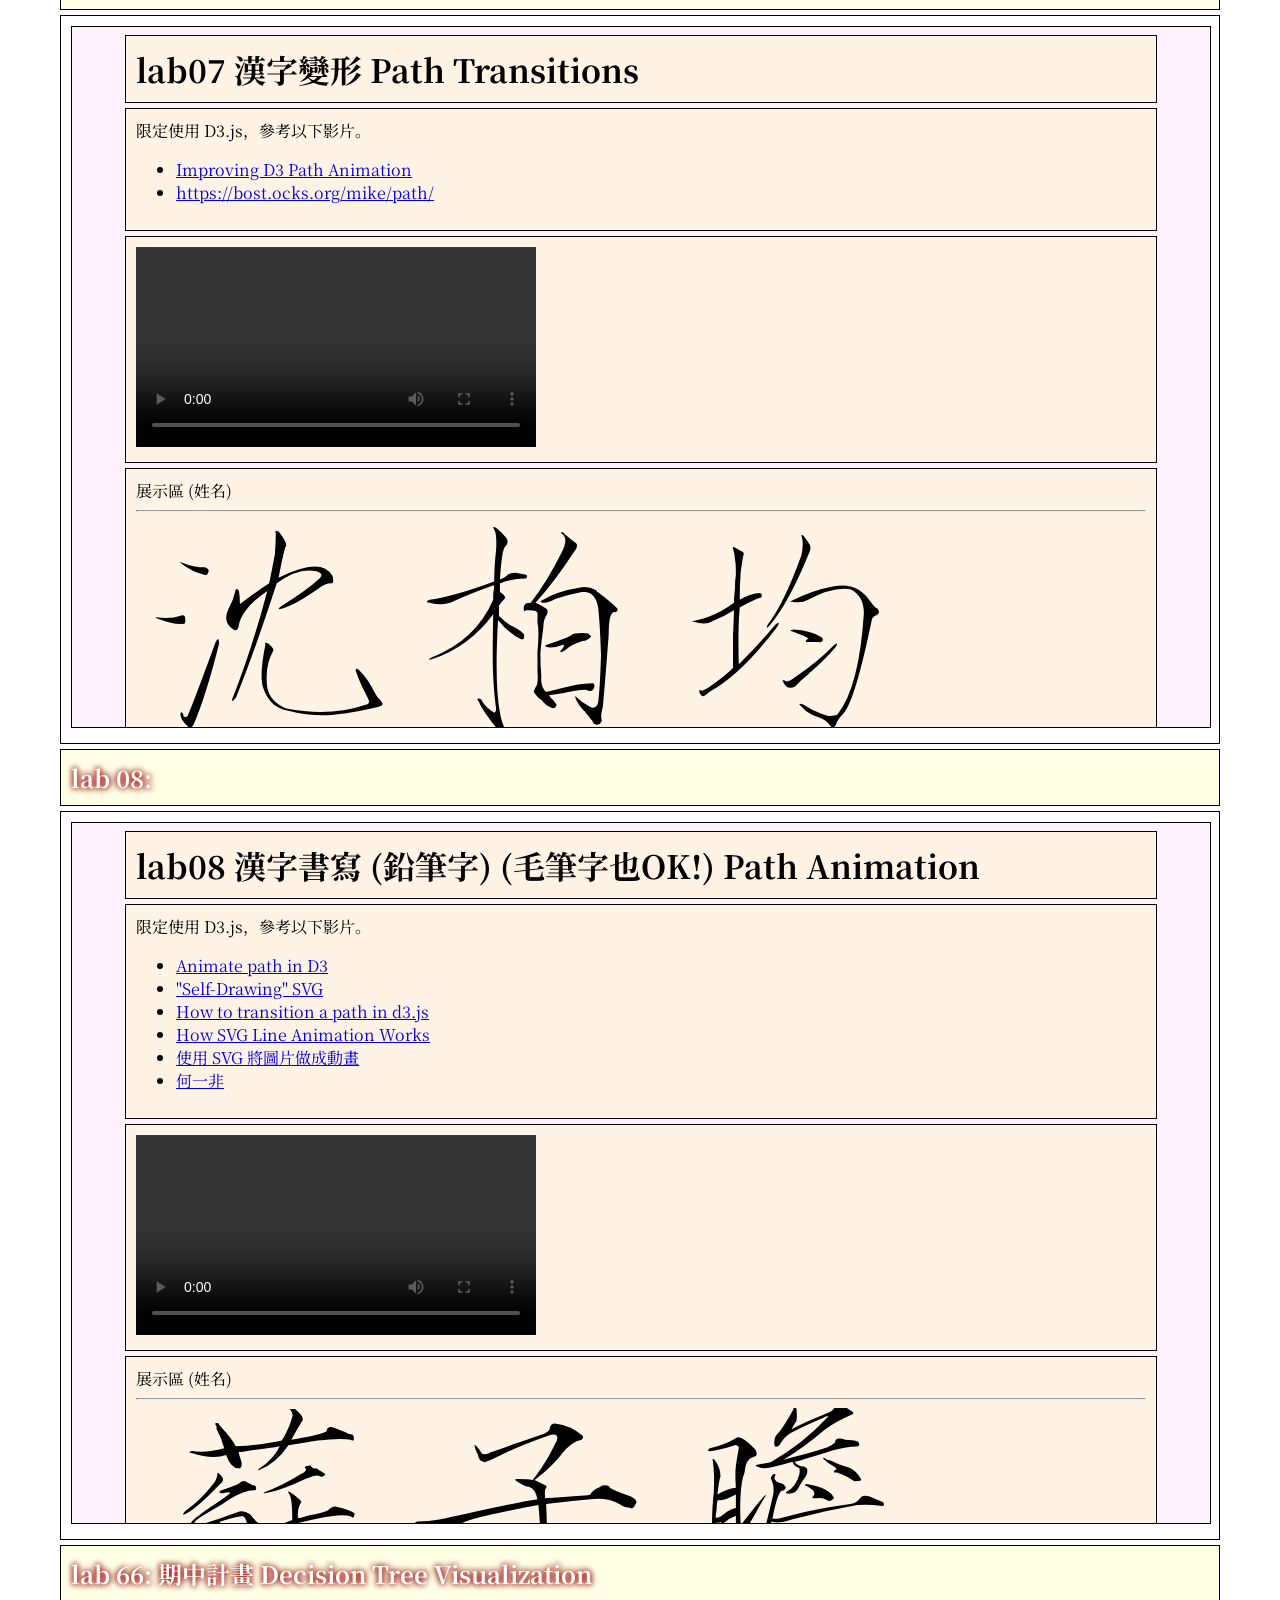
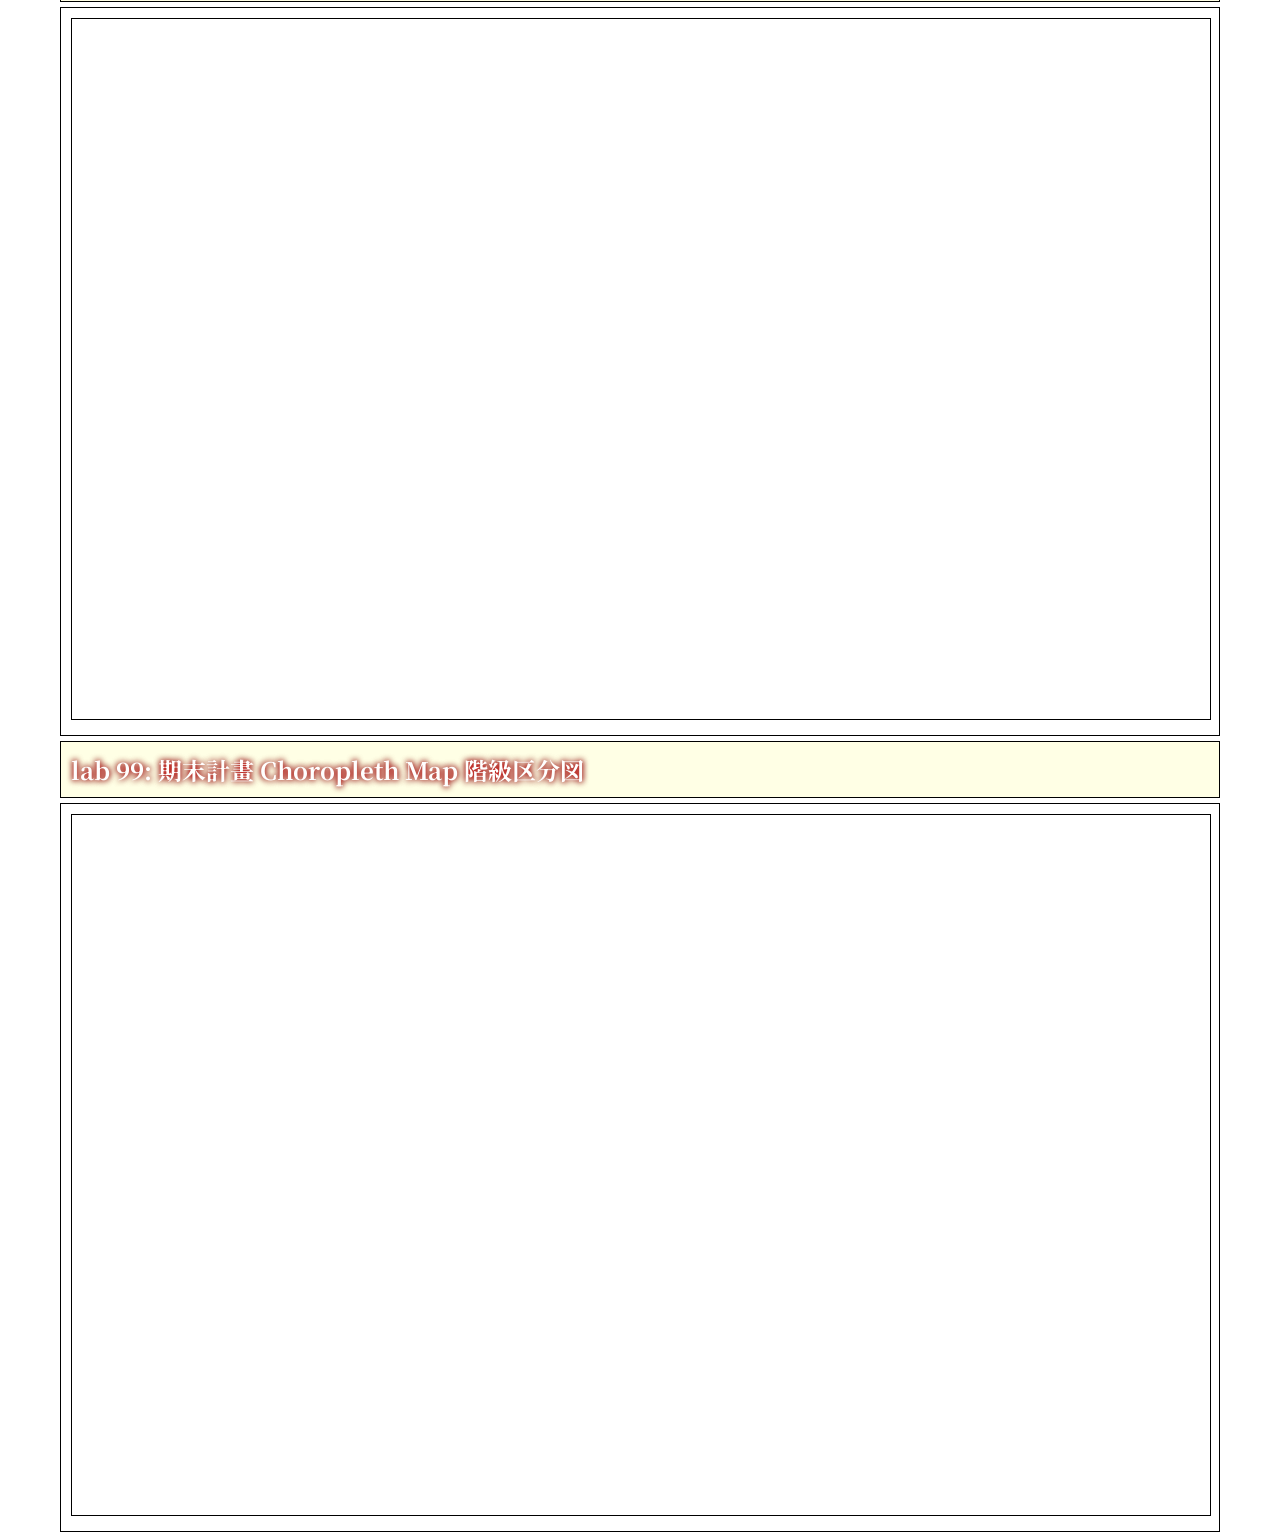
==== commit 707f519a: "add lab 8 in index" ====
--- a/index.html
+++ b/index.html
@@ -95,6 +95,13 @@
     <iframe src="./lab07/index.html" width="100%" height="700" seamless="seamless" scrolling="yes" frameborder="0" allowtransparency="true"> </iframe>
 </div>
 
+<h3> lab 08: </h3>
+<div>
+    <iframe src="./lab08/index.html" width="100%" height="700" seamless="seamless" scrolling="yes" frameborder="0" allowtransparency="true"> </iframe>
+</div>
+
+
+
 
 
 
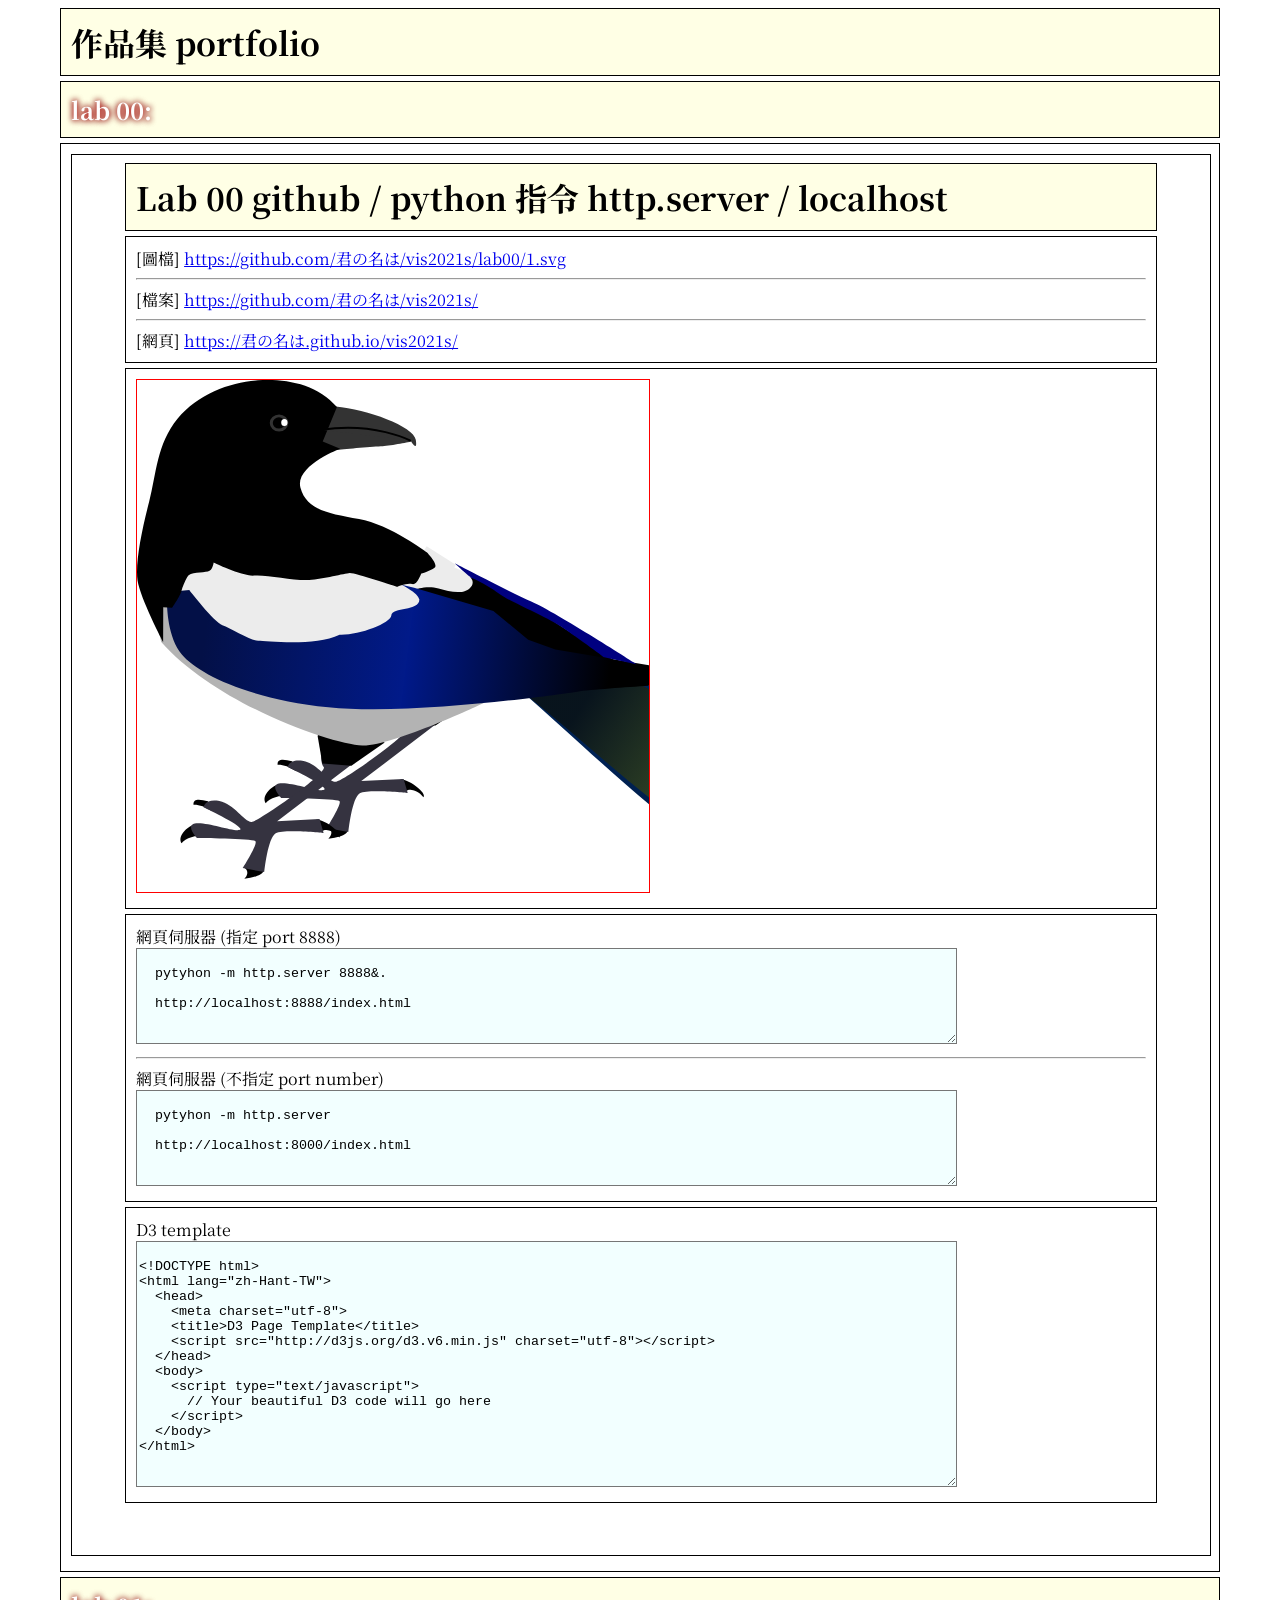
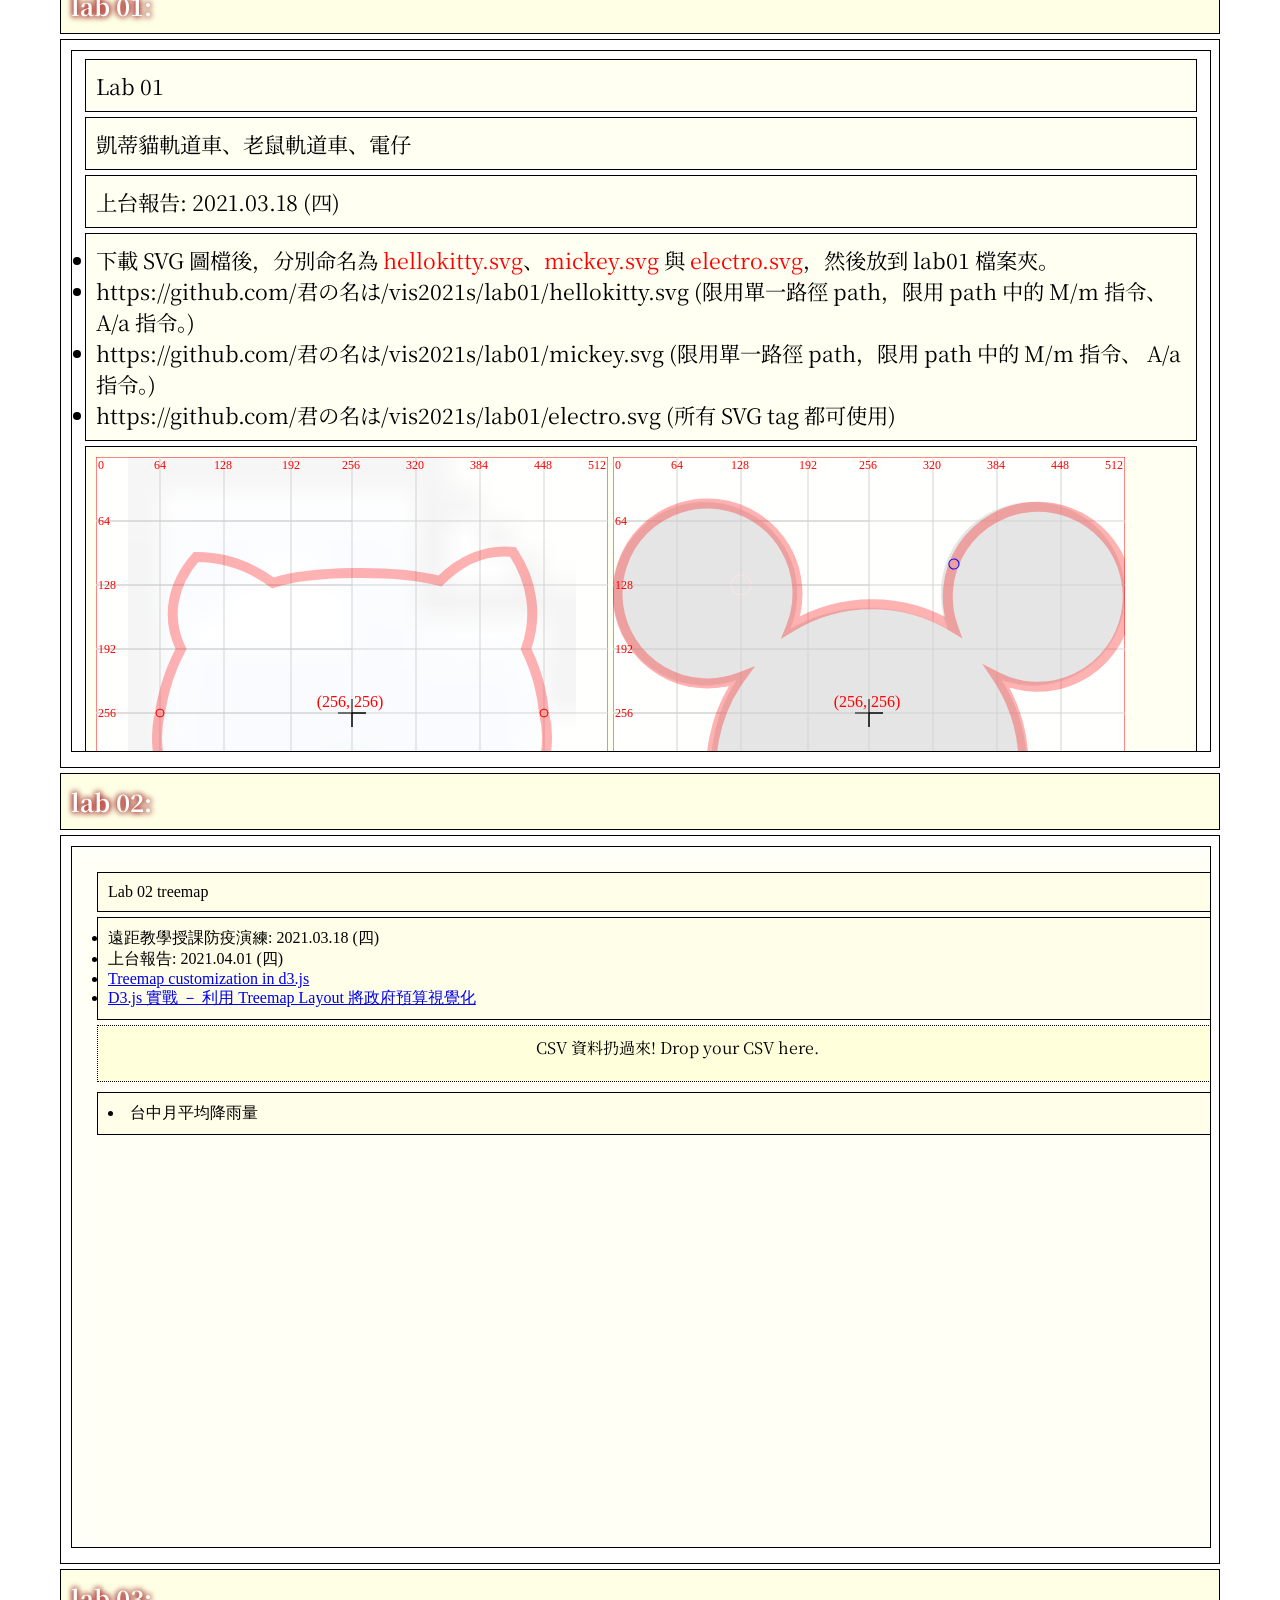
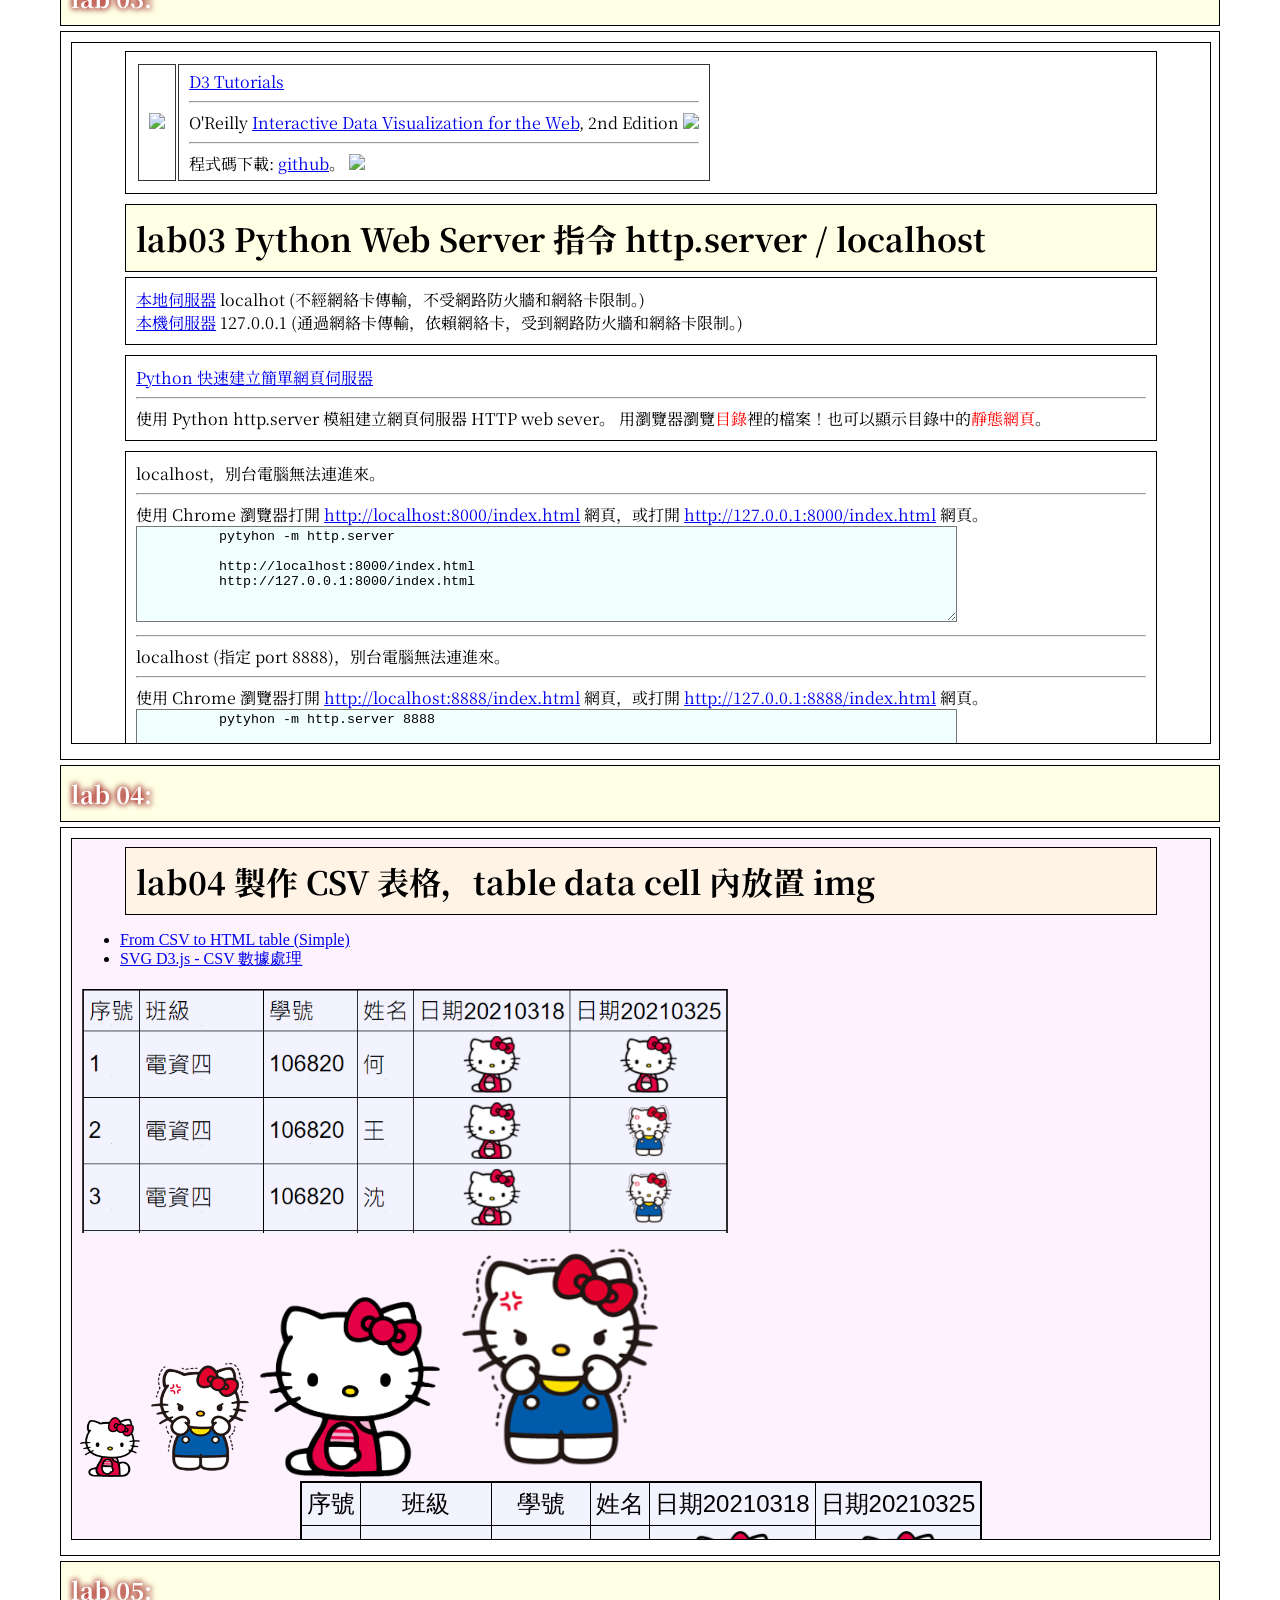
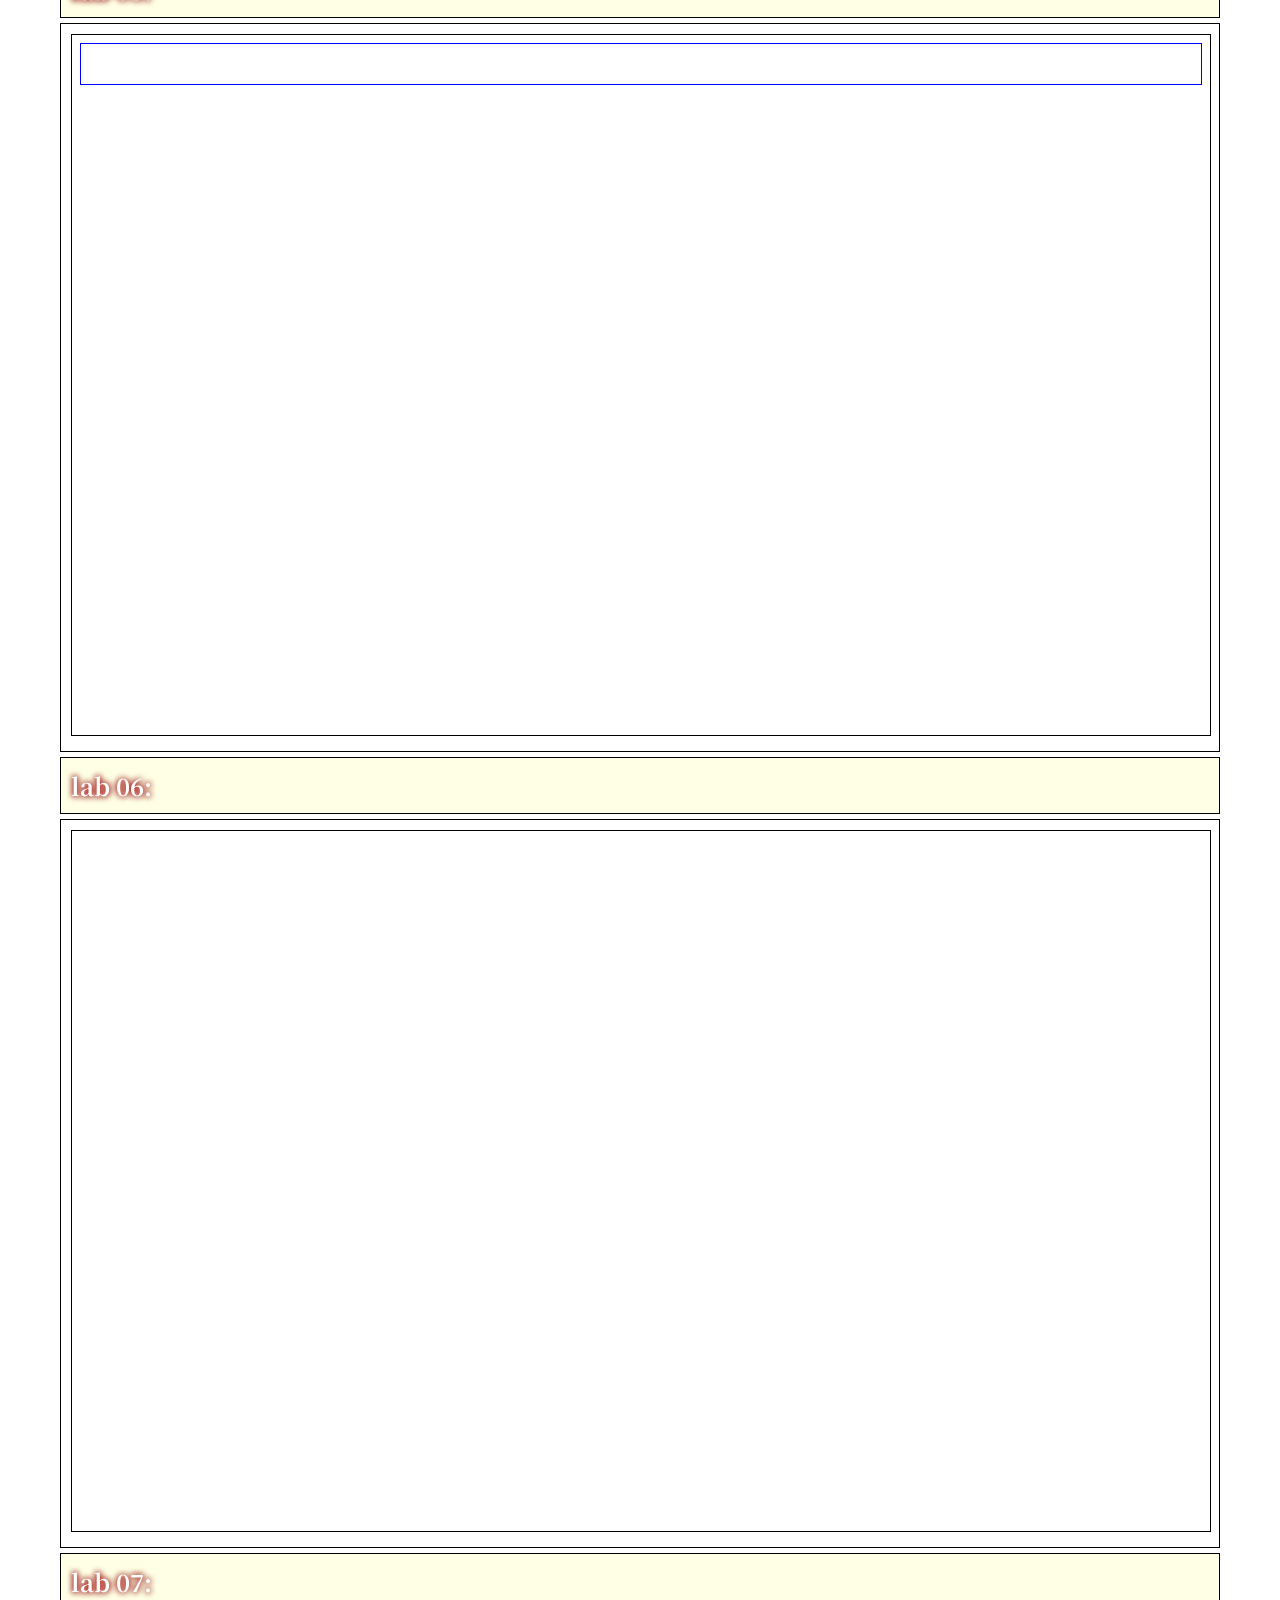
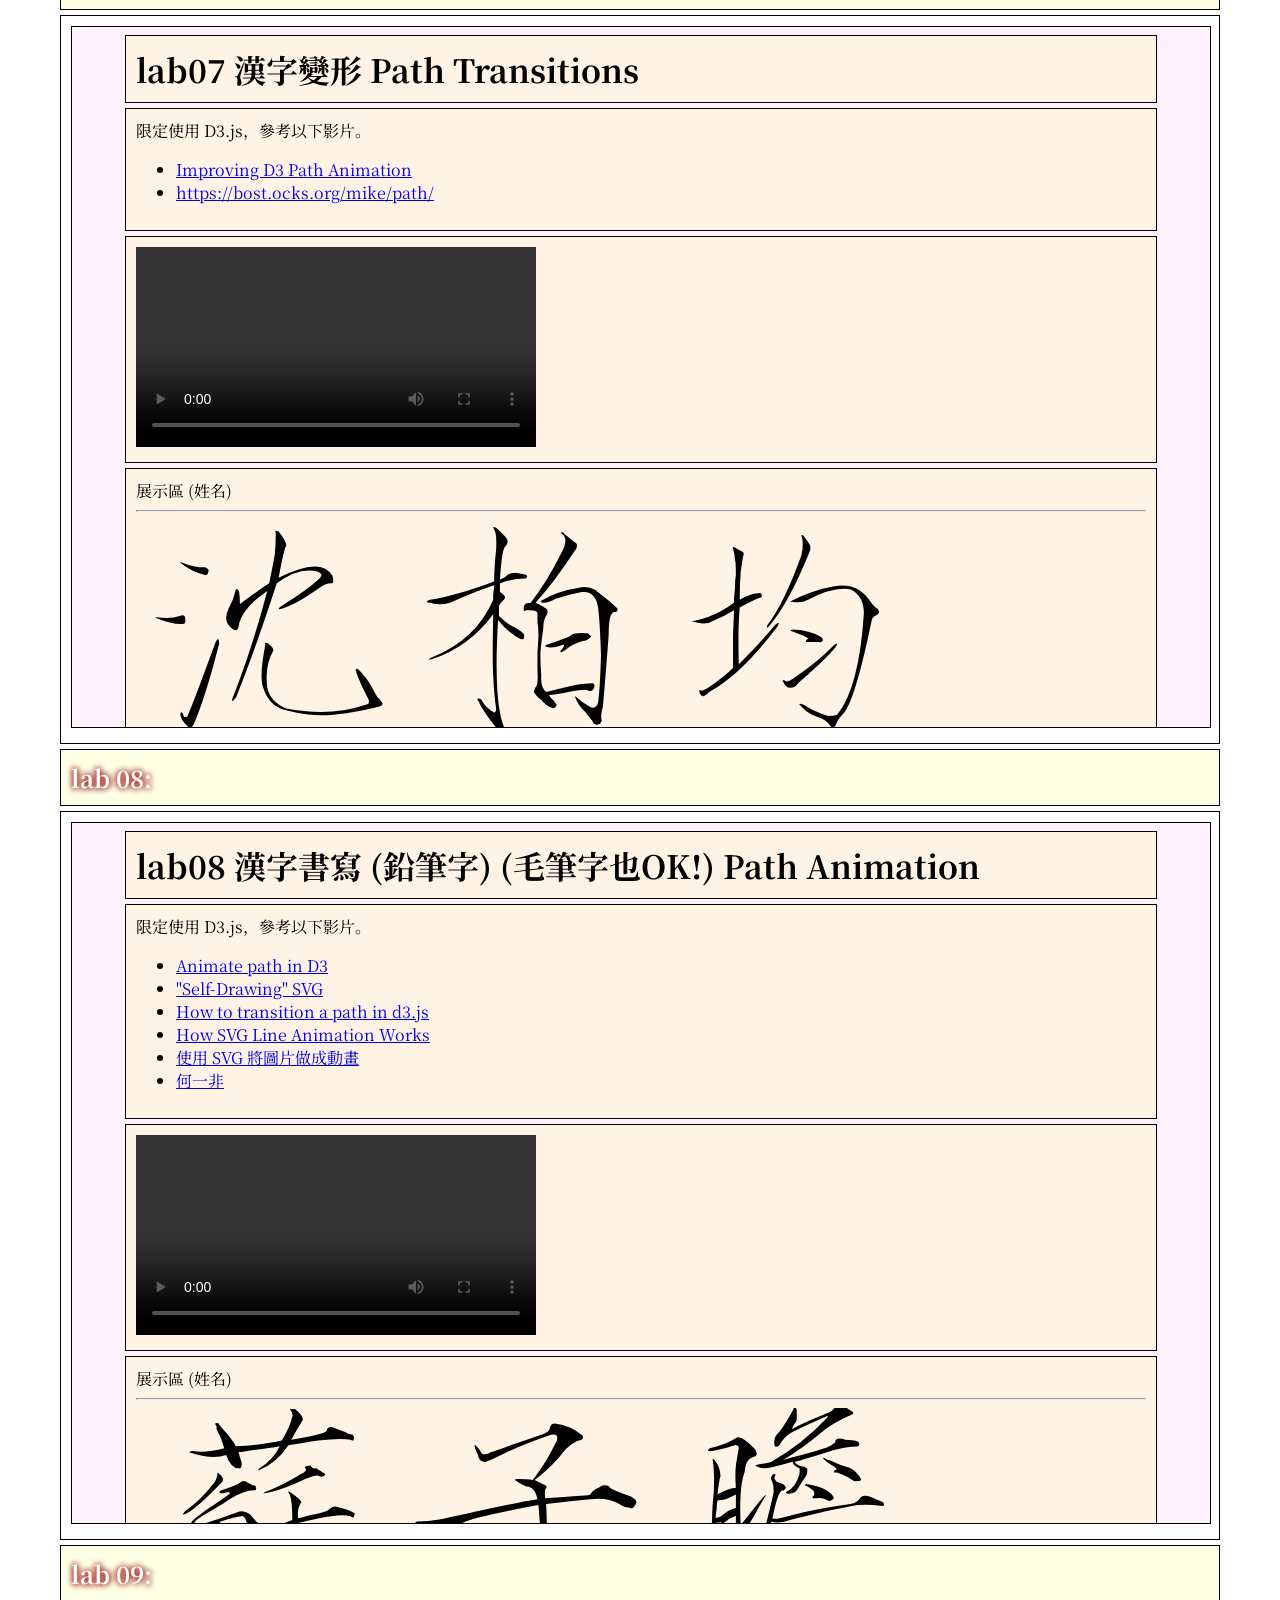
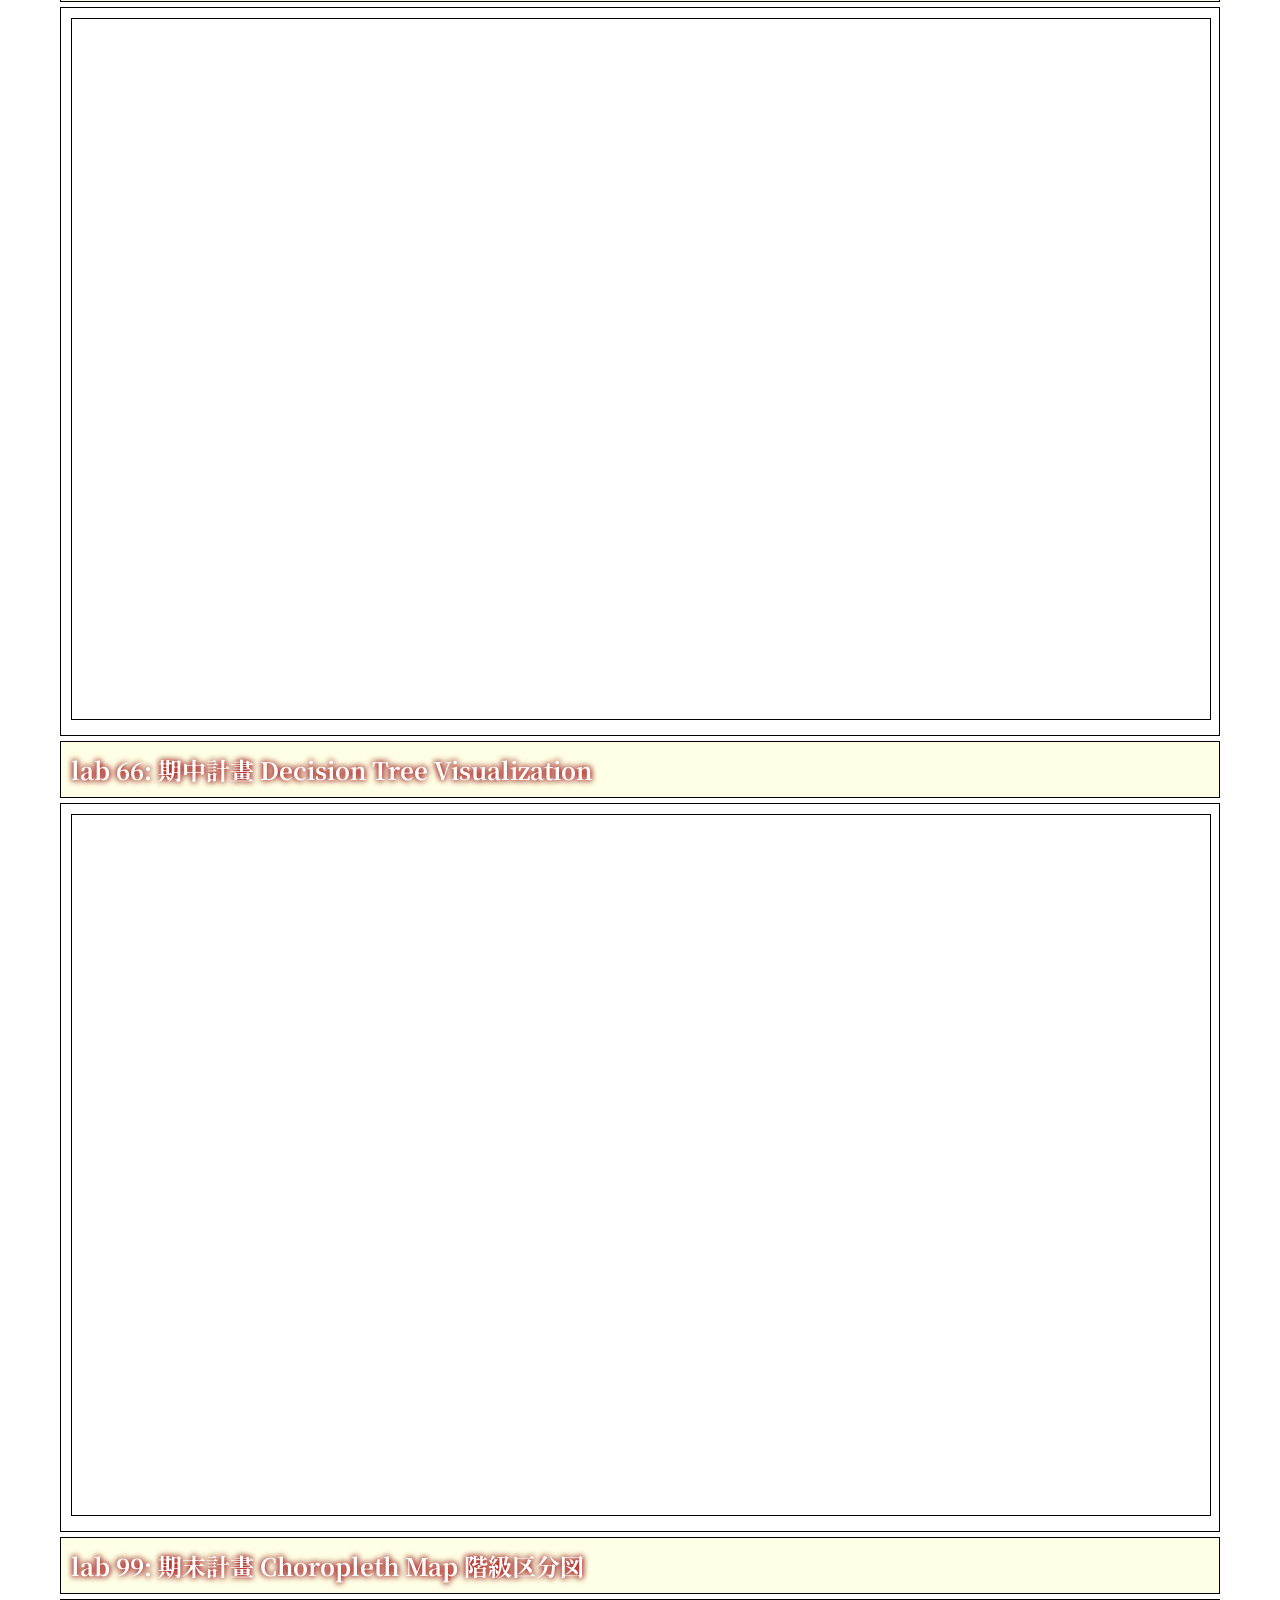
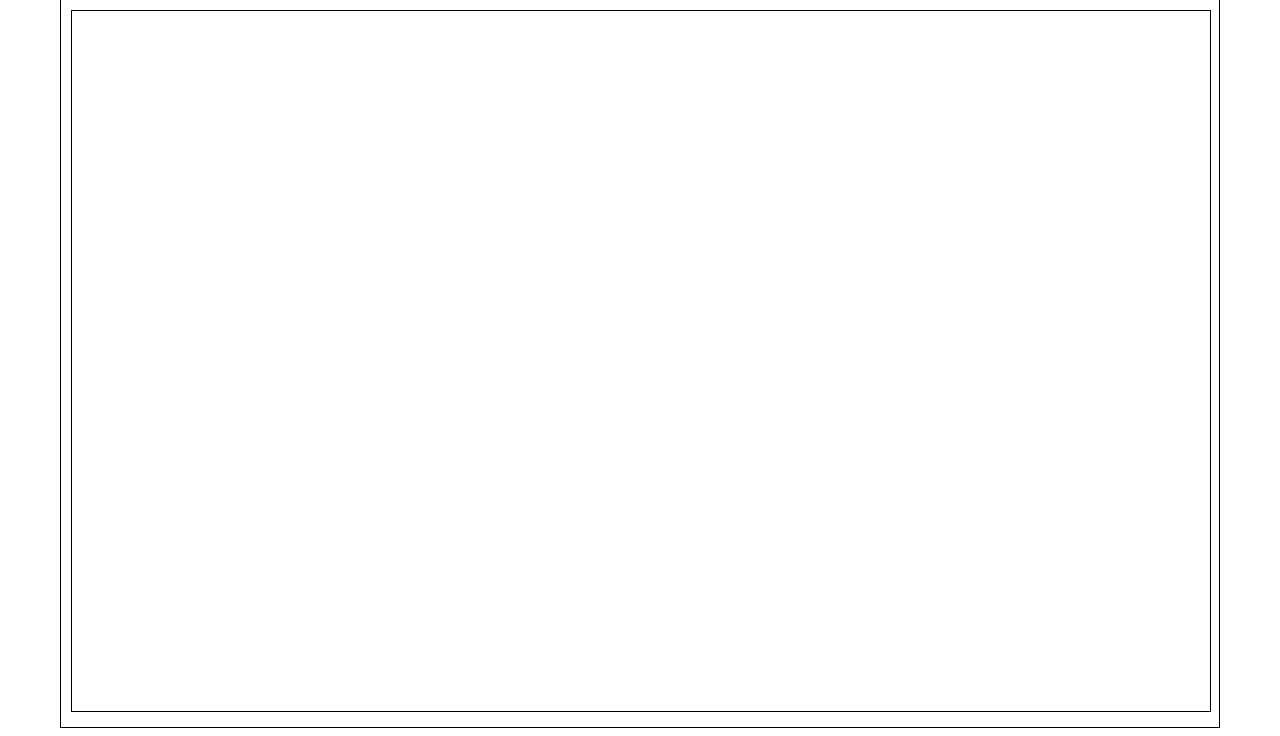
==== commit 306d2c4f: "add lab 9 and fix lab 7" ====
--- a/index.html
+++ b/index.html
@@ -100,6 +100,11 @@
     <iframe src="./lab08/index.html" width="100%" height="700" seamless="seamless" scrolling="yes" frameborder="0" allowtransparency="true"> </iframe>
 </div>
 
+<h3> lab 09: </h3>
+<div>
+    <iframe src="./lab09/index.html" width="100%" height="700" seamless="seamless" scrolling="yes" frameborder="0" allowtransparency="true"> </iframe>
+</div>
+
 
 
 
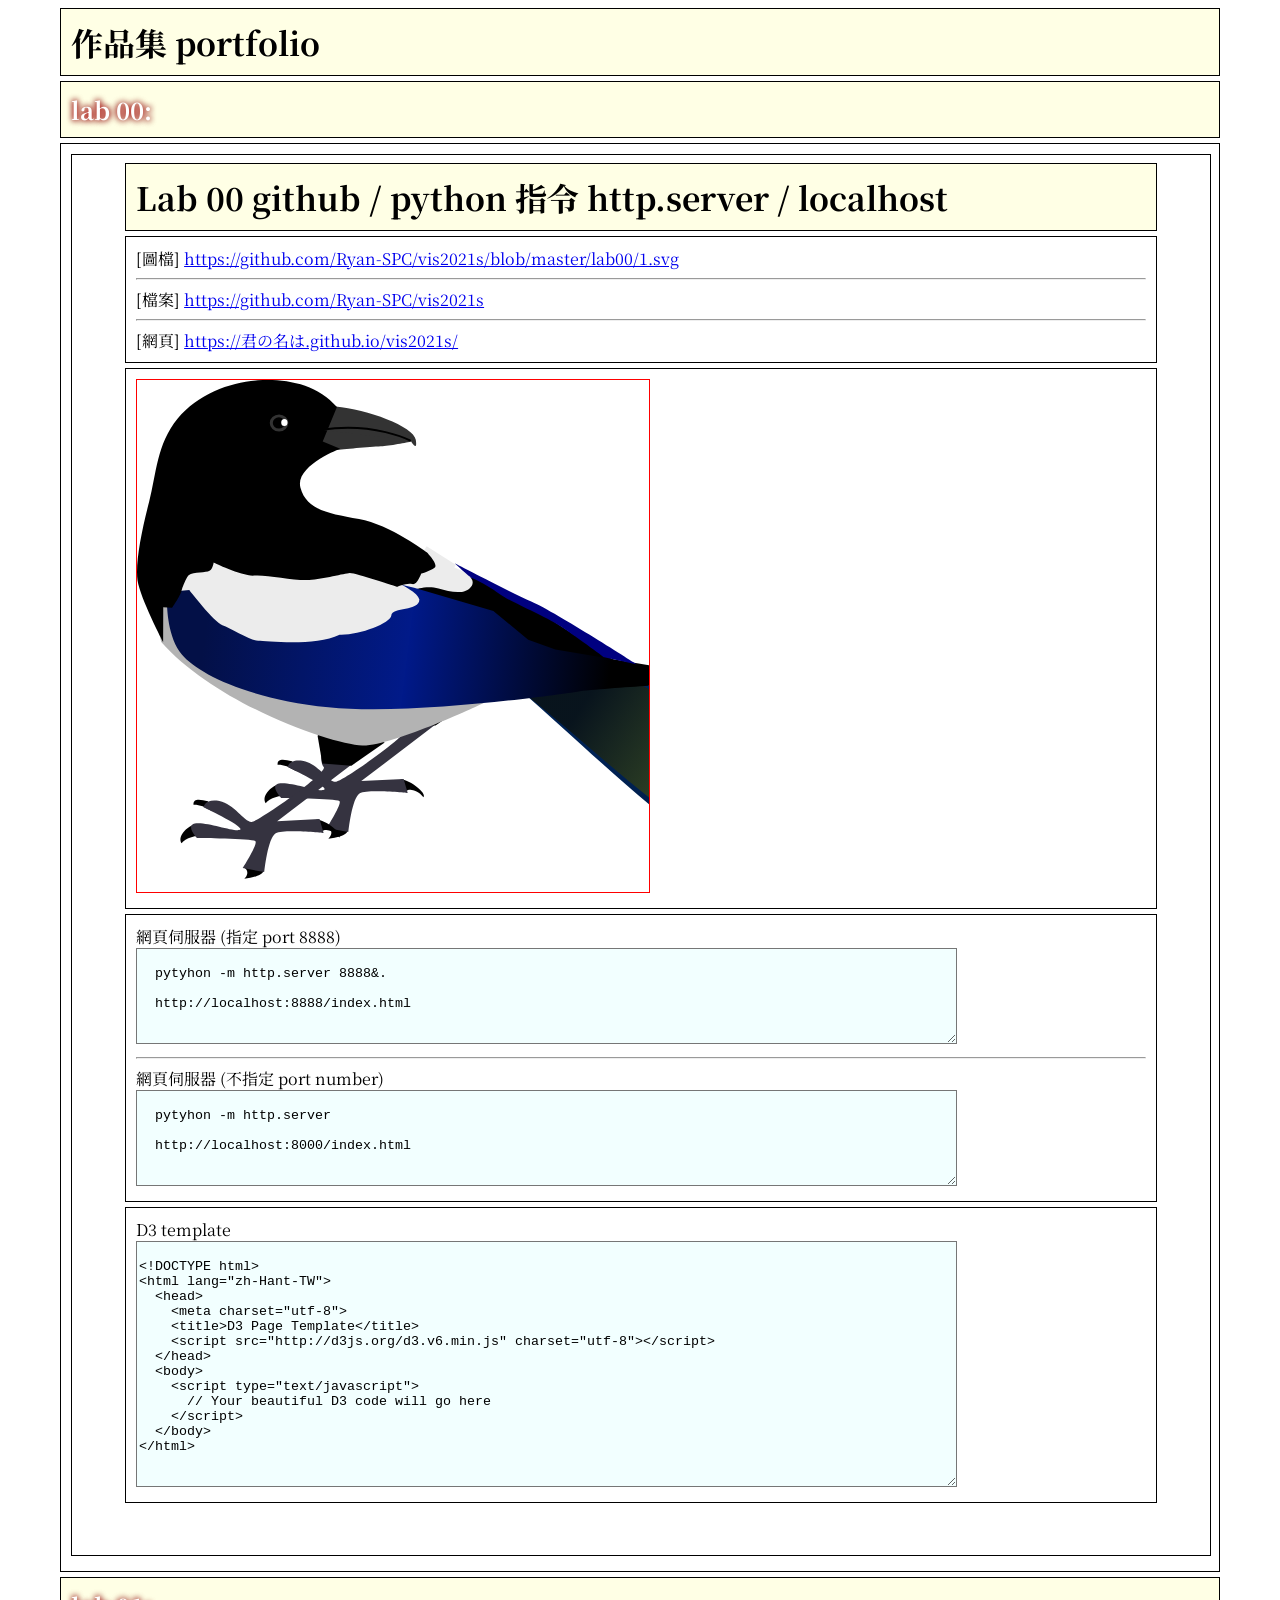
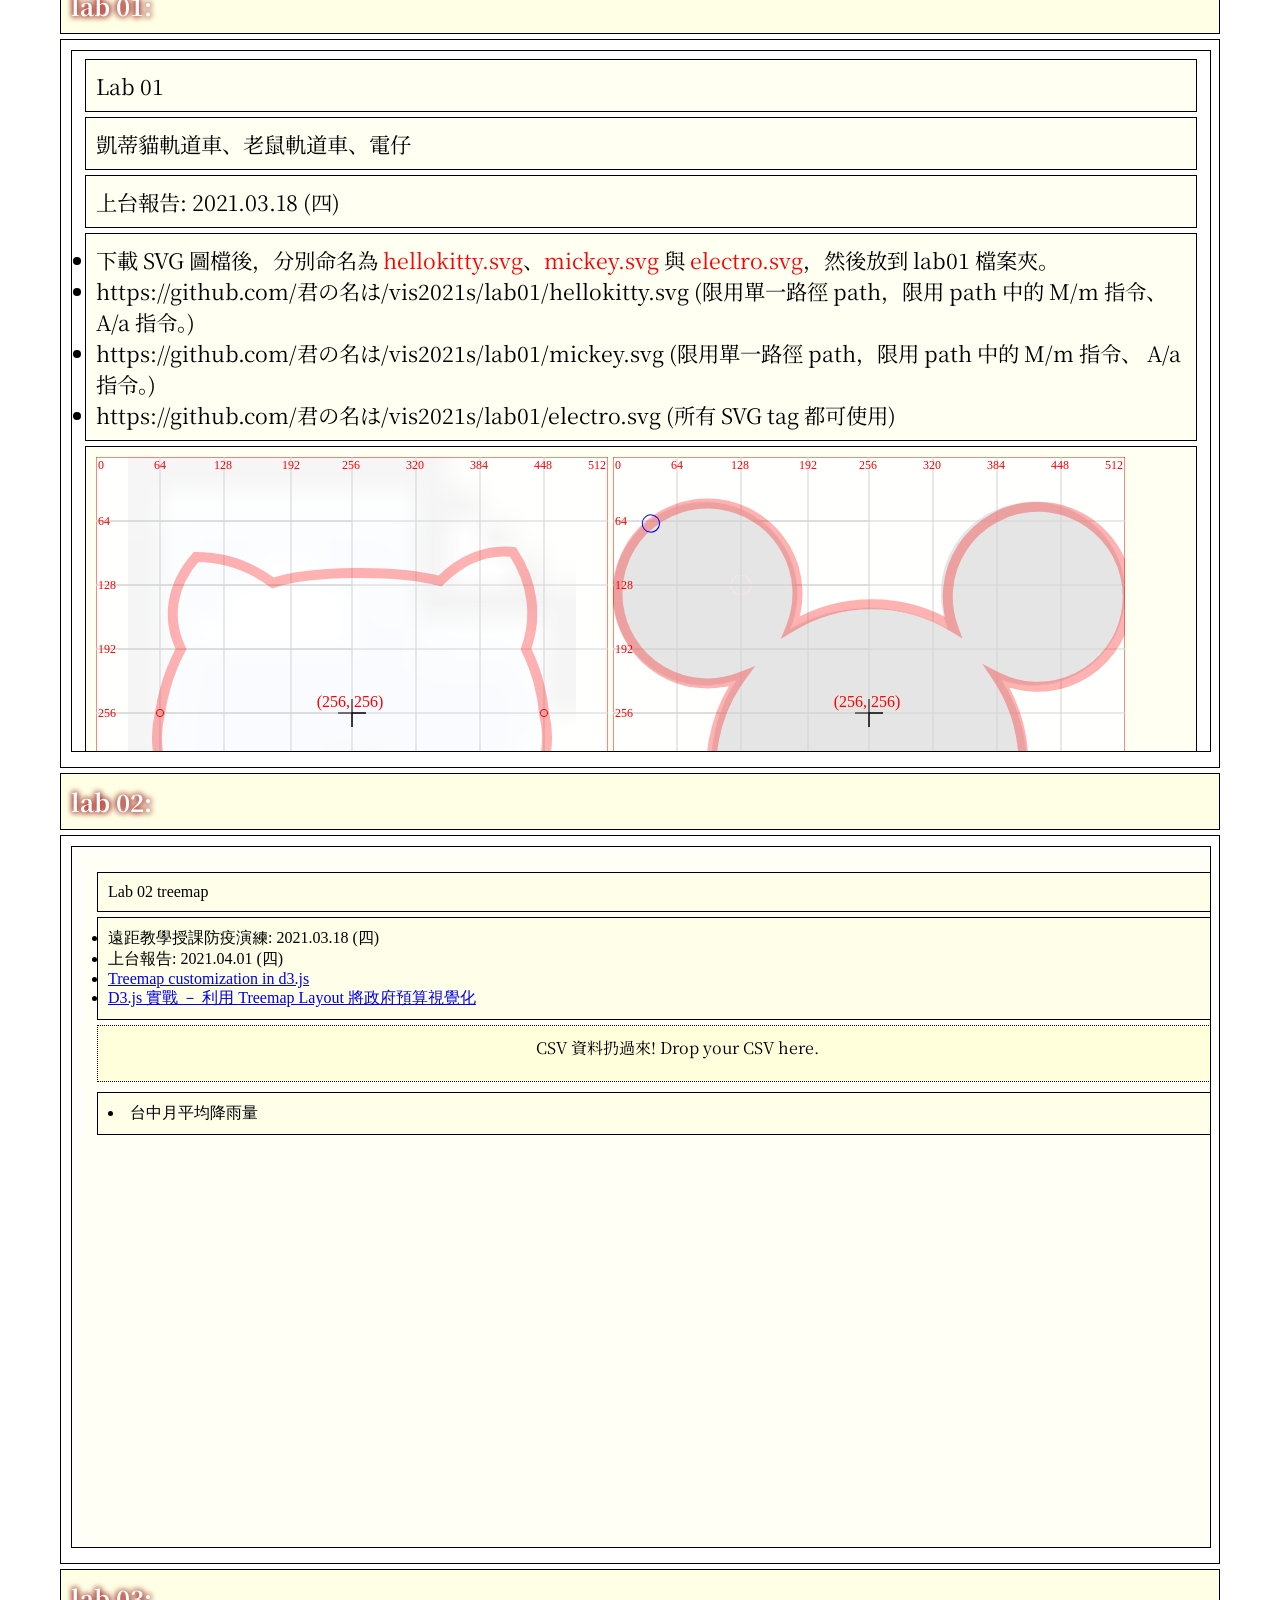
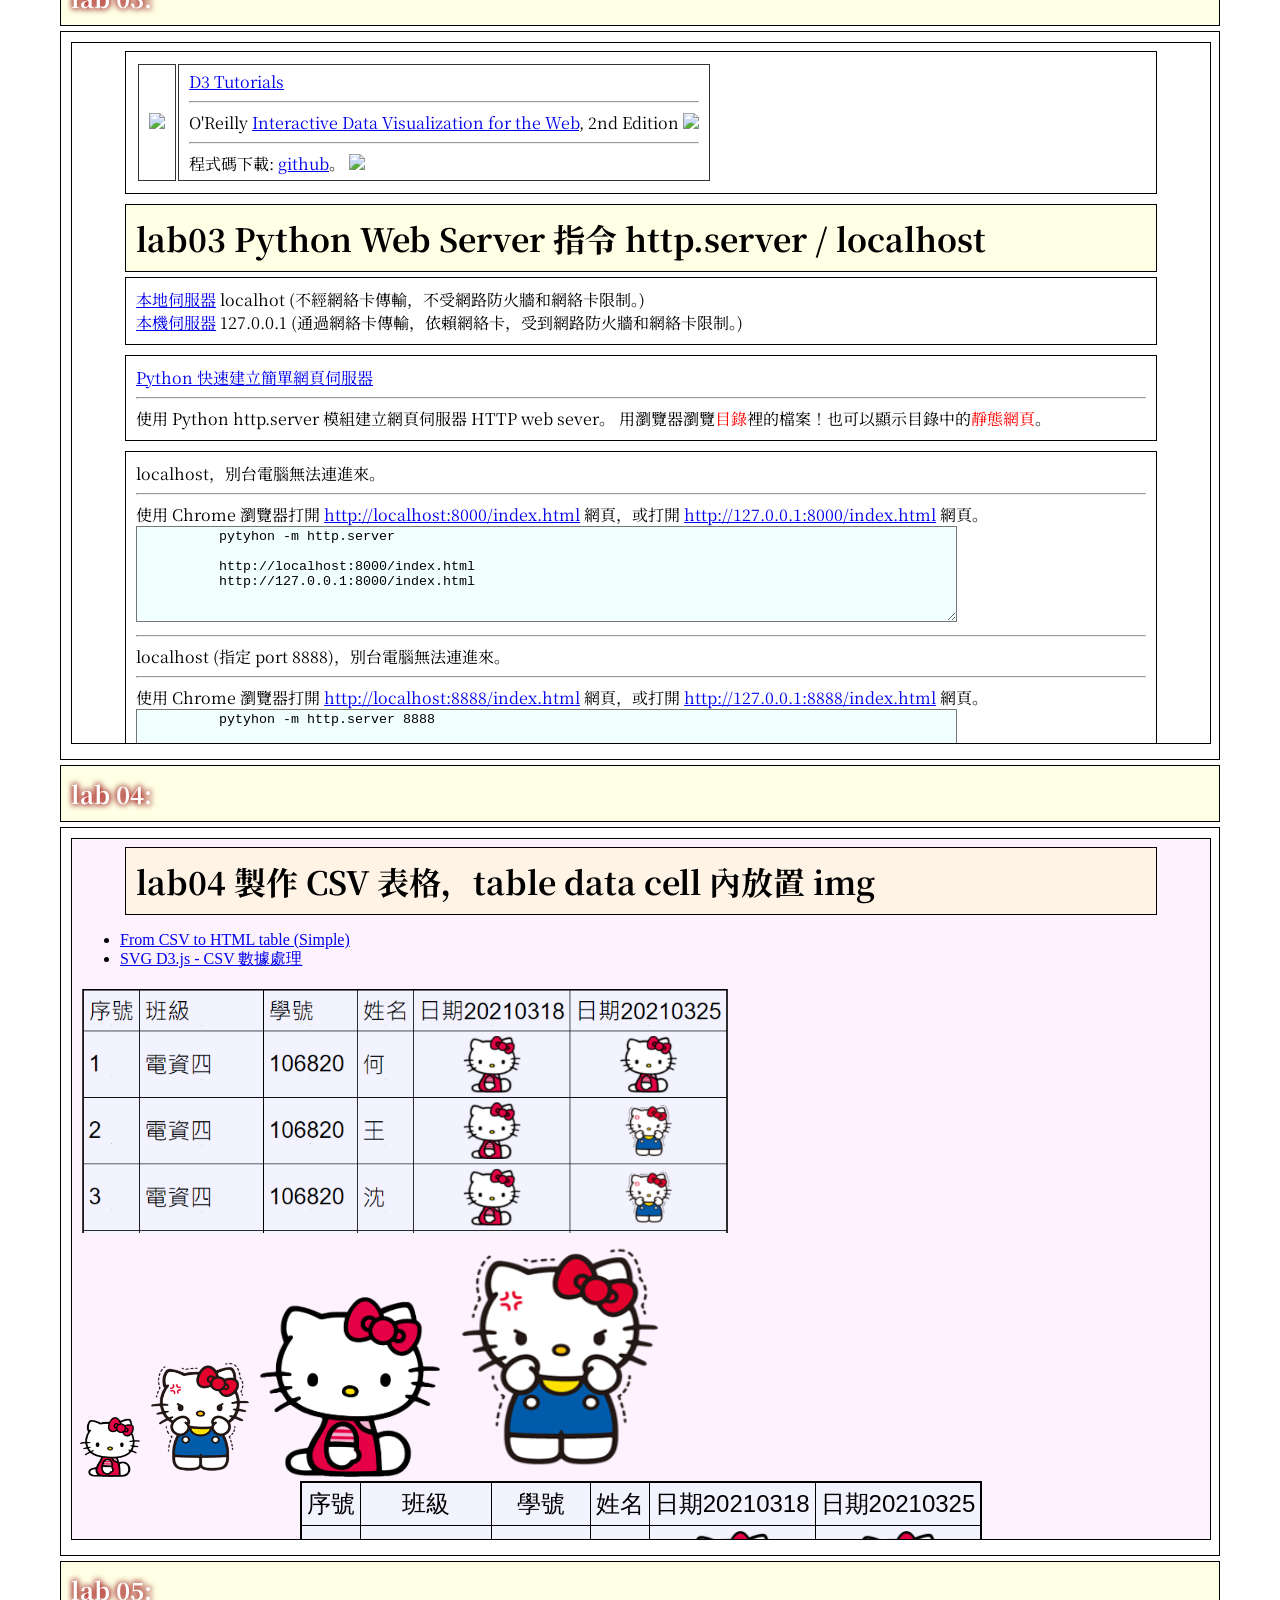
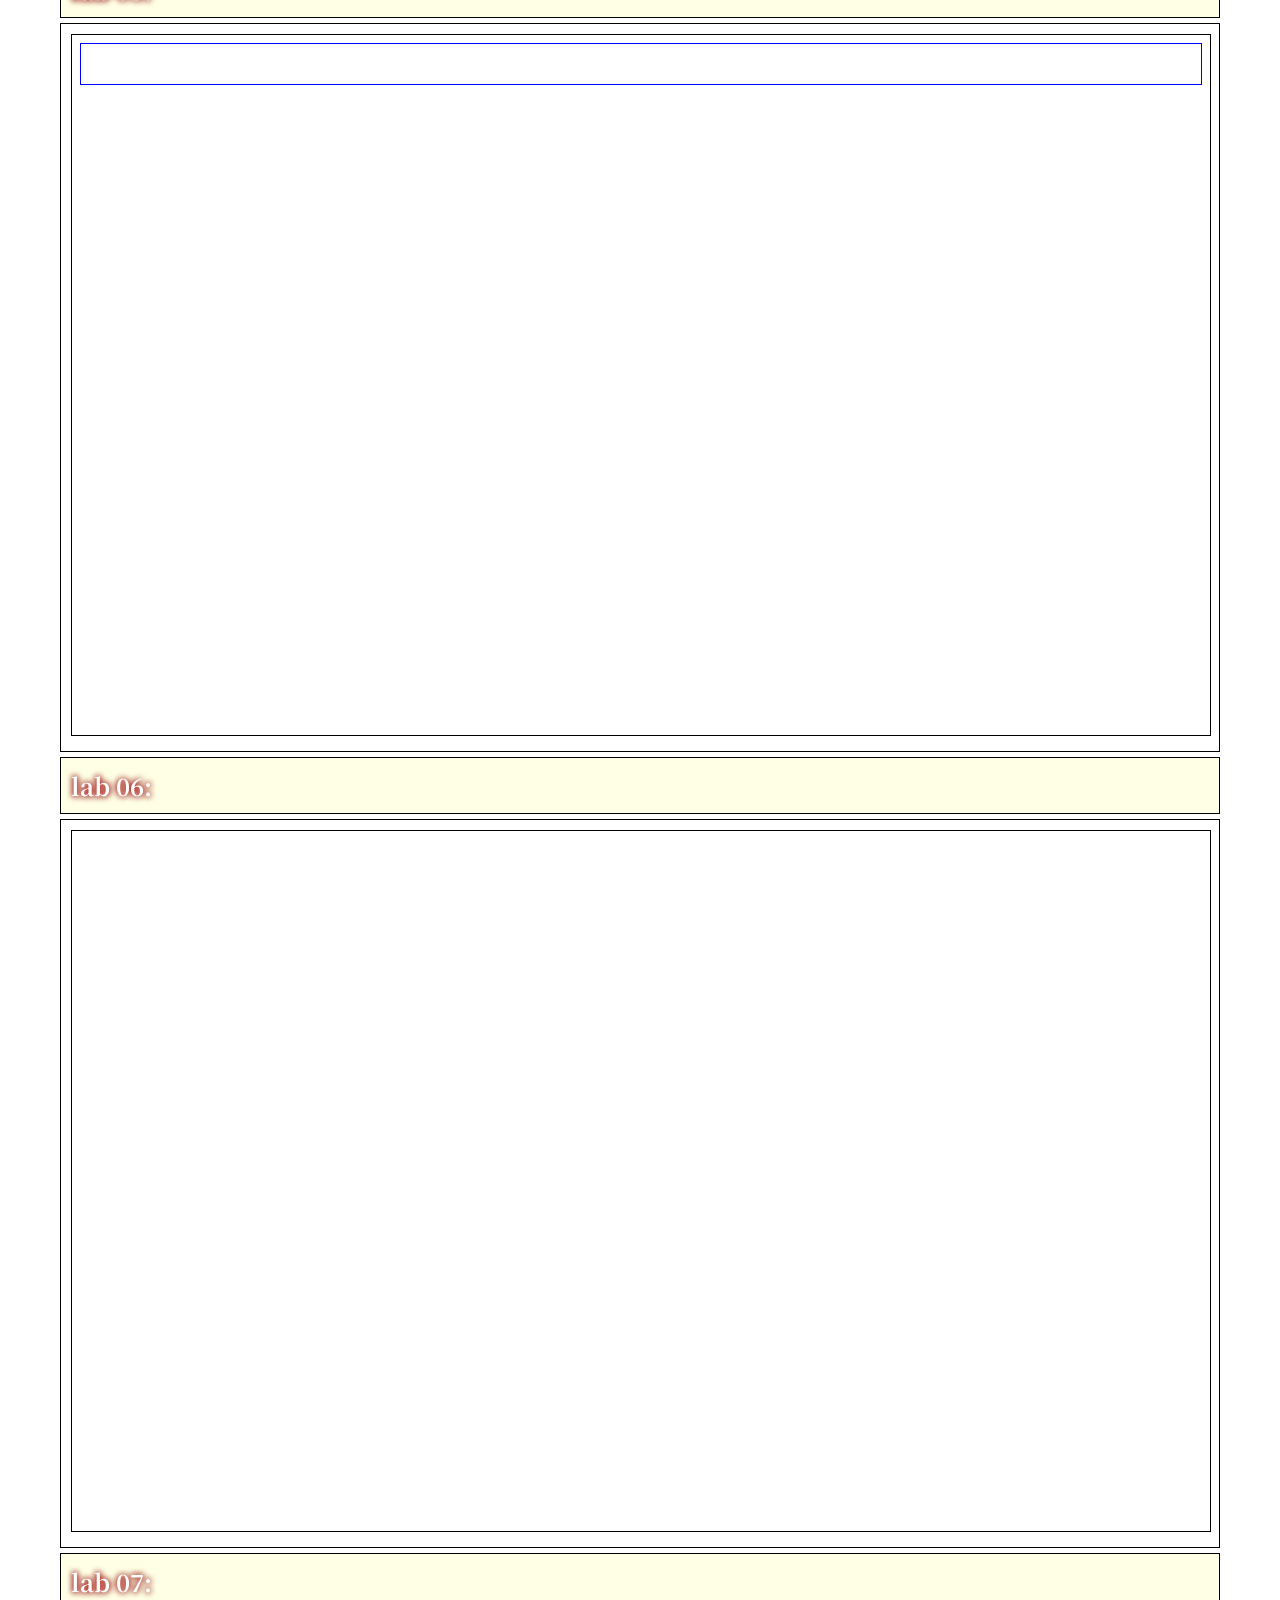
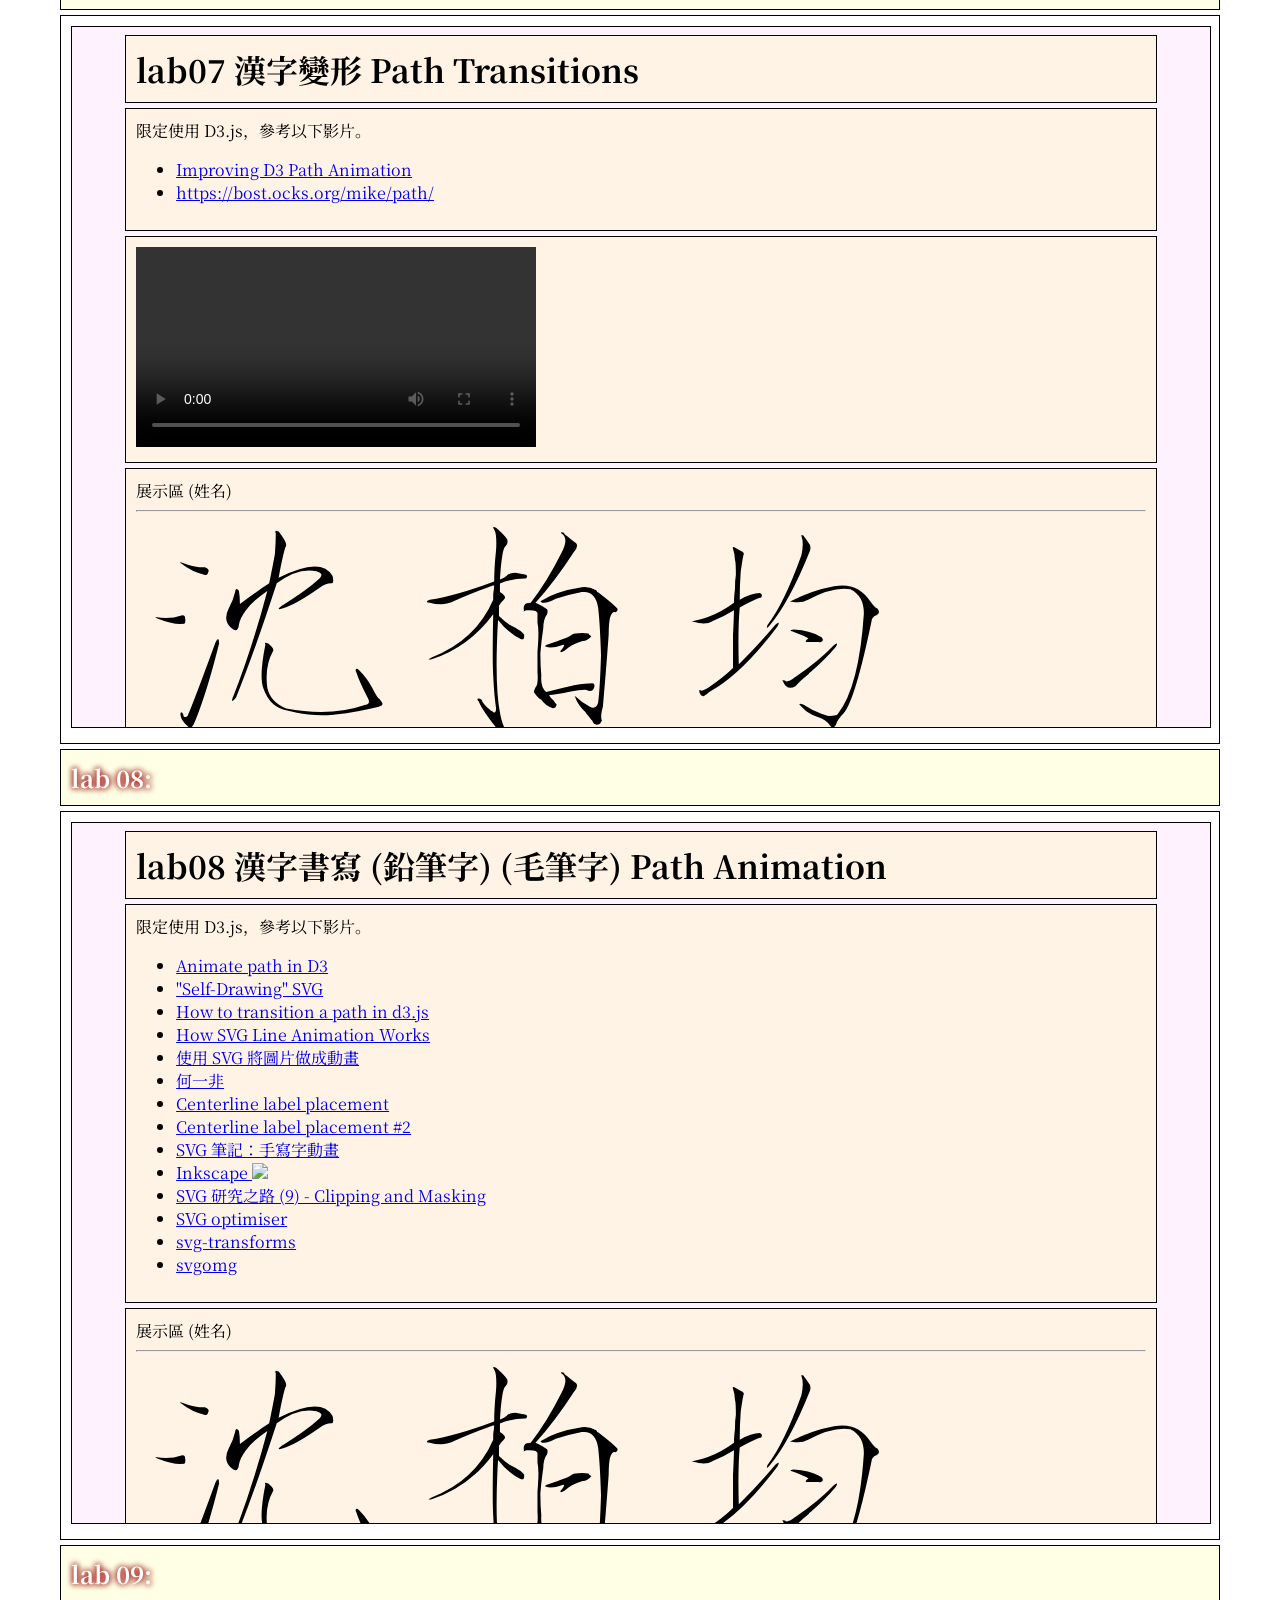
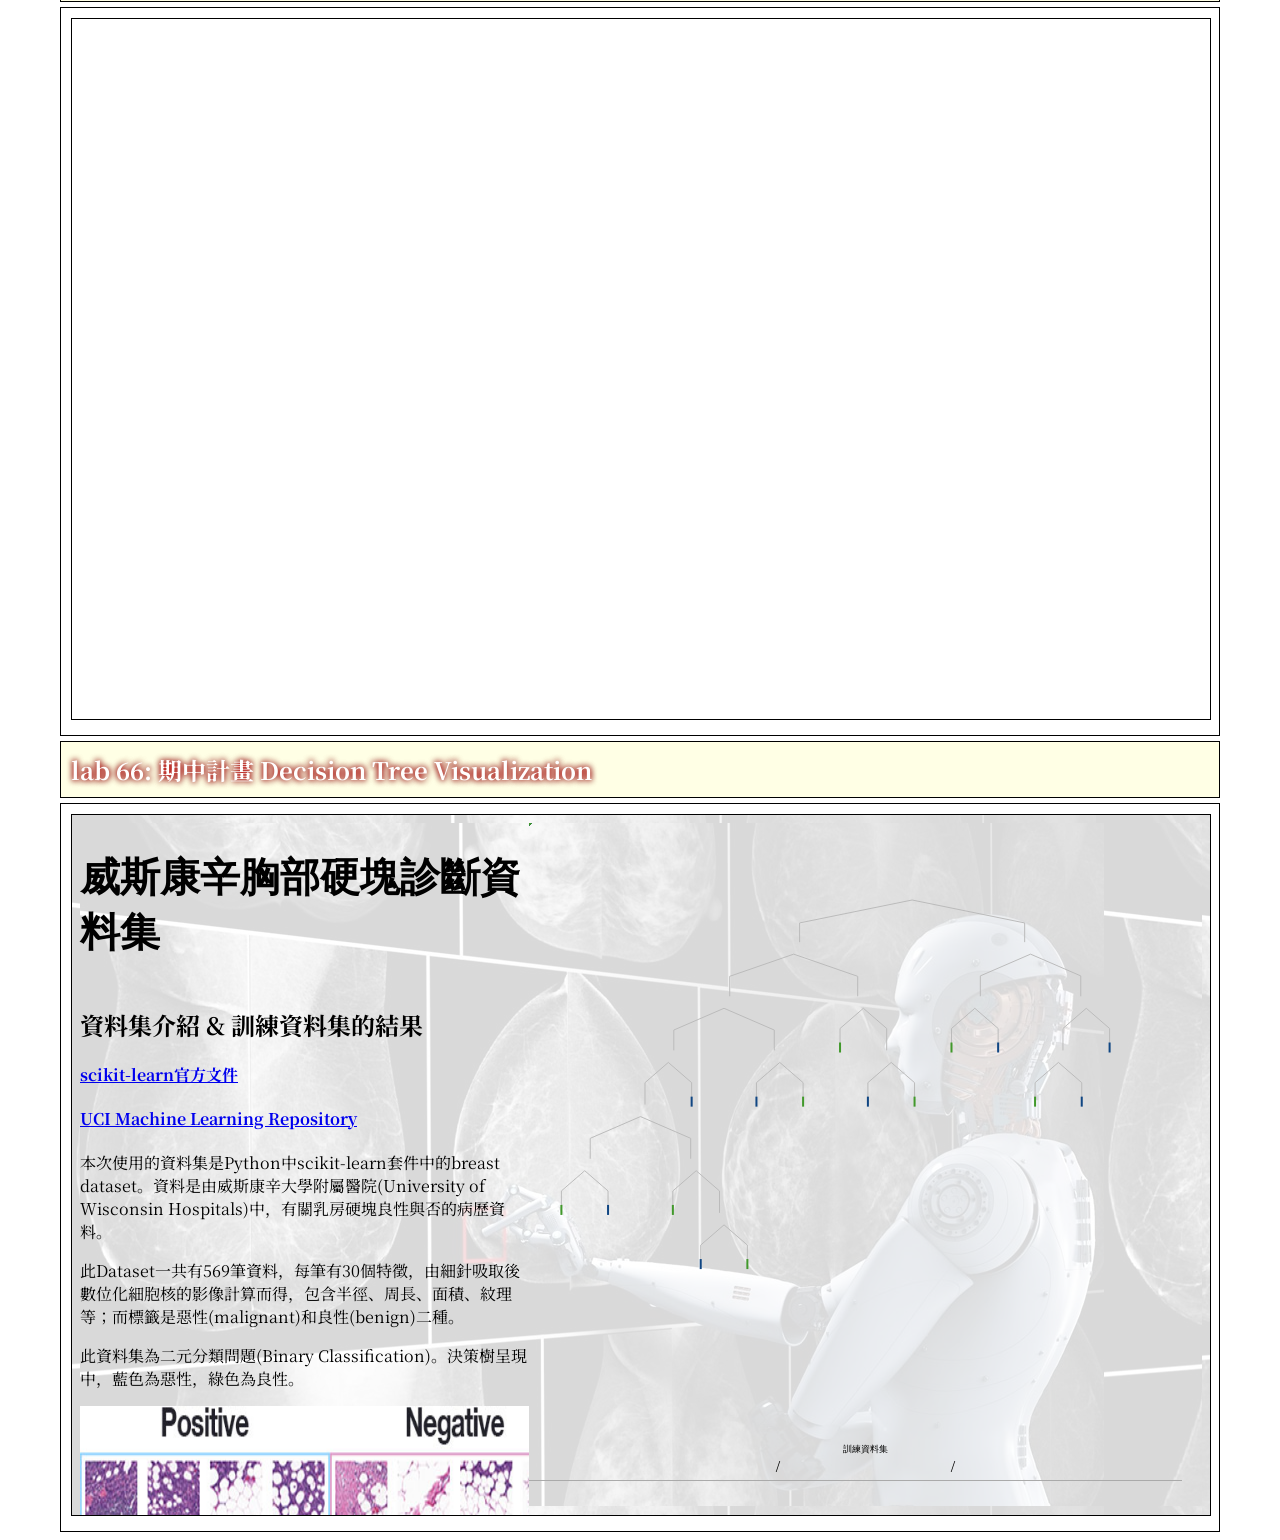
==== commit 913d94d7: "Add lab66" ====
--- a/index.html
+++ b/index.html
@@ -112,13 +112,9 @@
 
 <h3> lab 66: 期中計畫 Decision Tree Visualization </h3>
 <div>
-    <iframe src="./lab99/index.html" width="100%" height="700" seamless="seamless" scrolling="yes" frameborder="0" allowtransparency="true"> </iframe>
+    <iframe src="./lab66/index.html" width="100%" height="700" seamless="seamless" scrolling="yes" frameborder="0" allowtransparency="true"> </iframe>
 </div>
 
-<h3> lab 99: 期末計畫  Choropleth Map 階級区分図 </h3>
-<div>
-    <iframe src="./lab99/index.html" width="100%" height="700" seamless="seamless" scrolling="yes" frameborder="0" allowtransparency="true"> </iframe>
-</div>
 
 
 </body>
